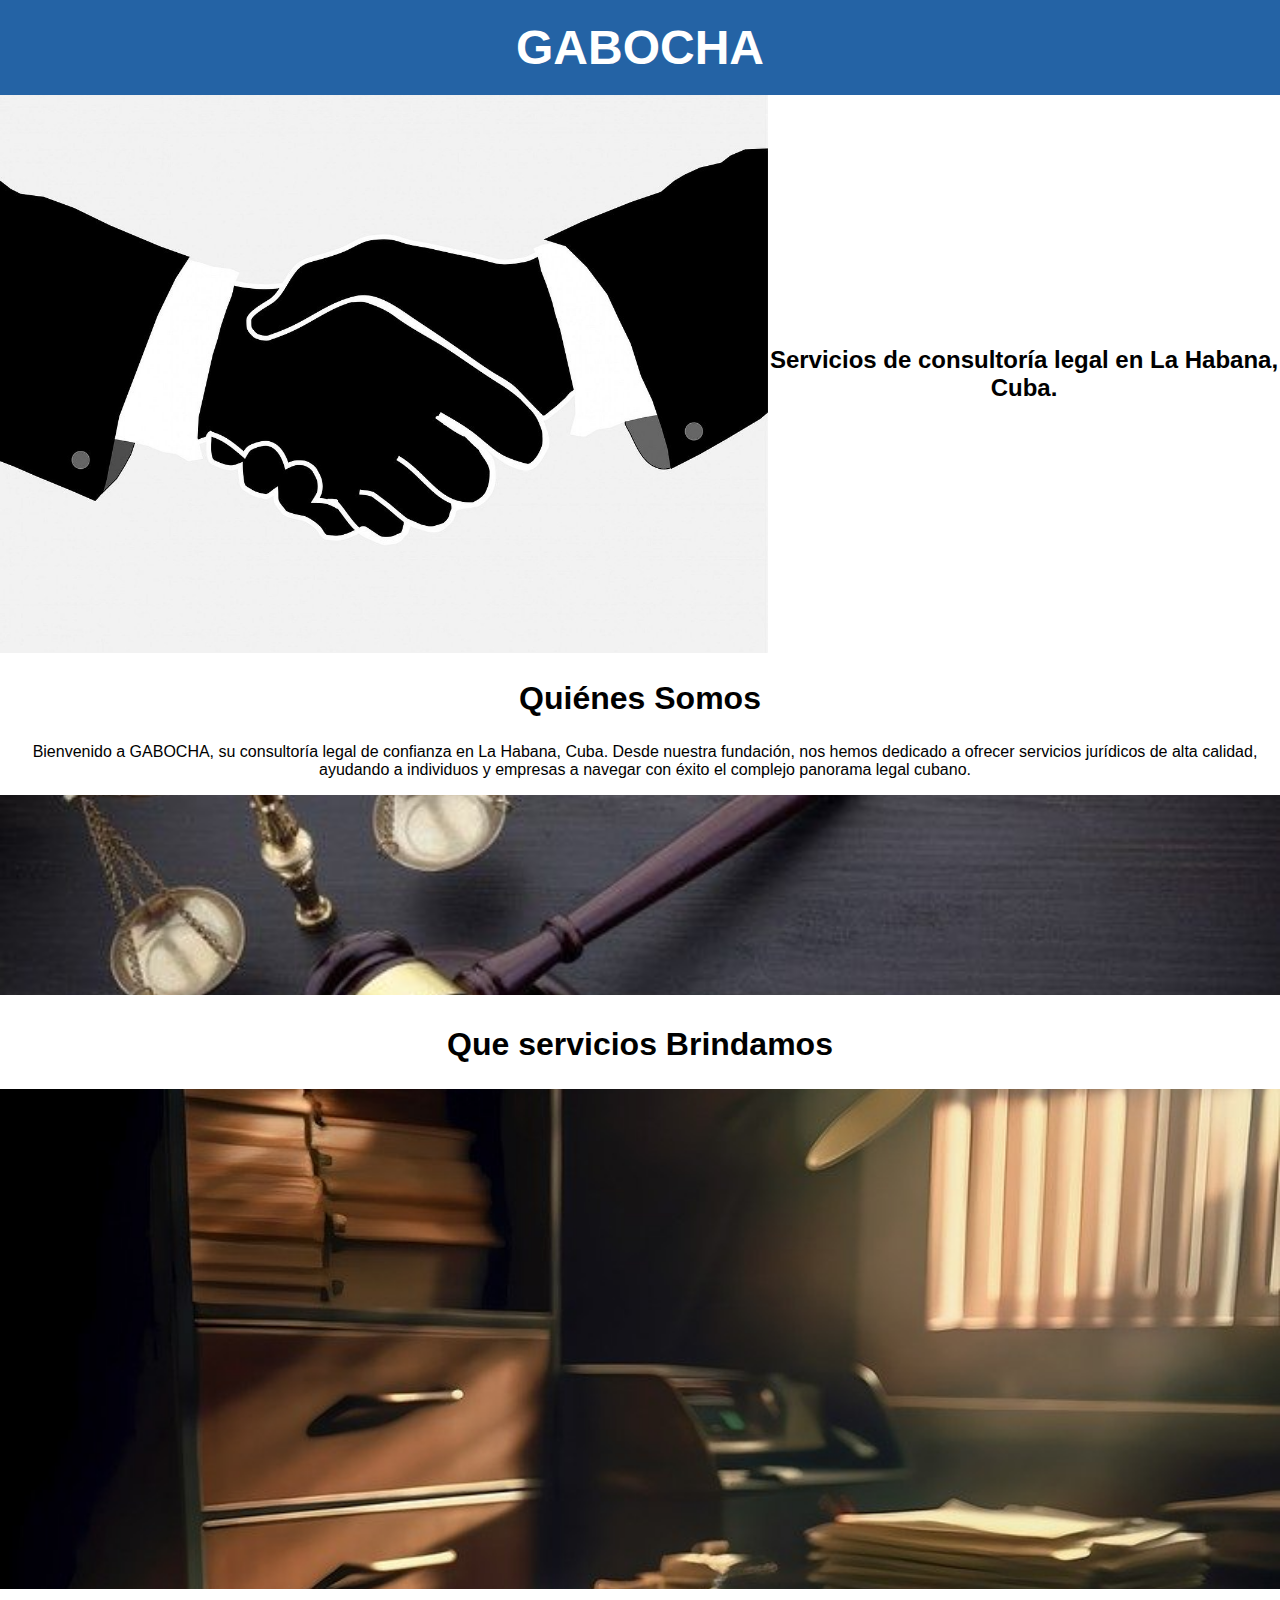
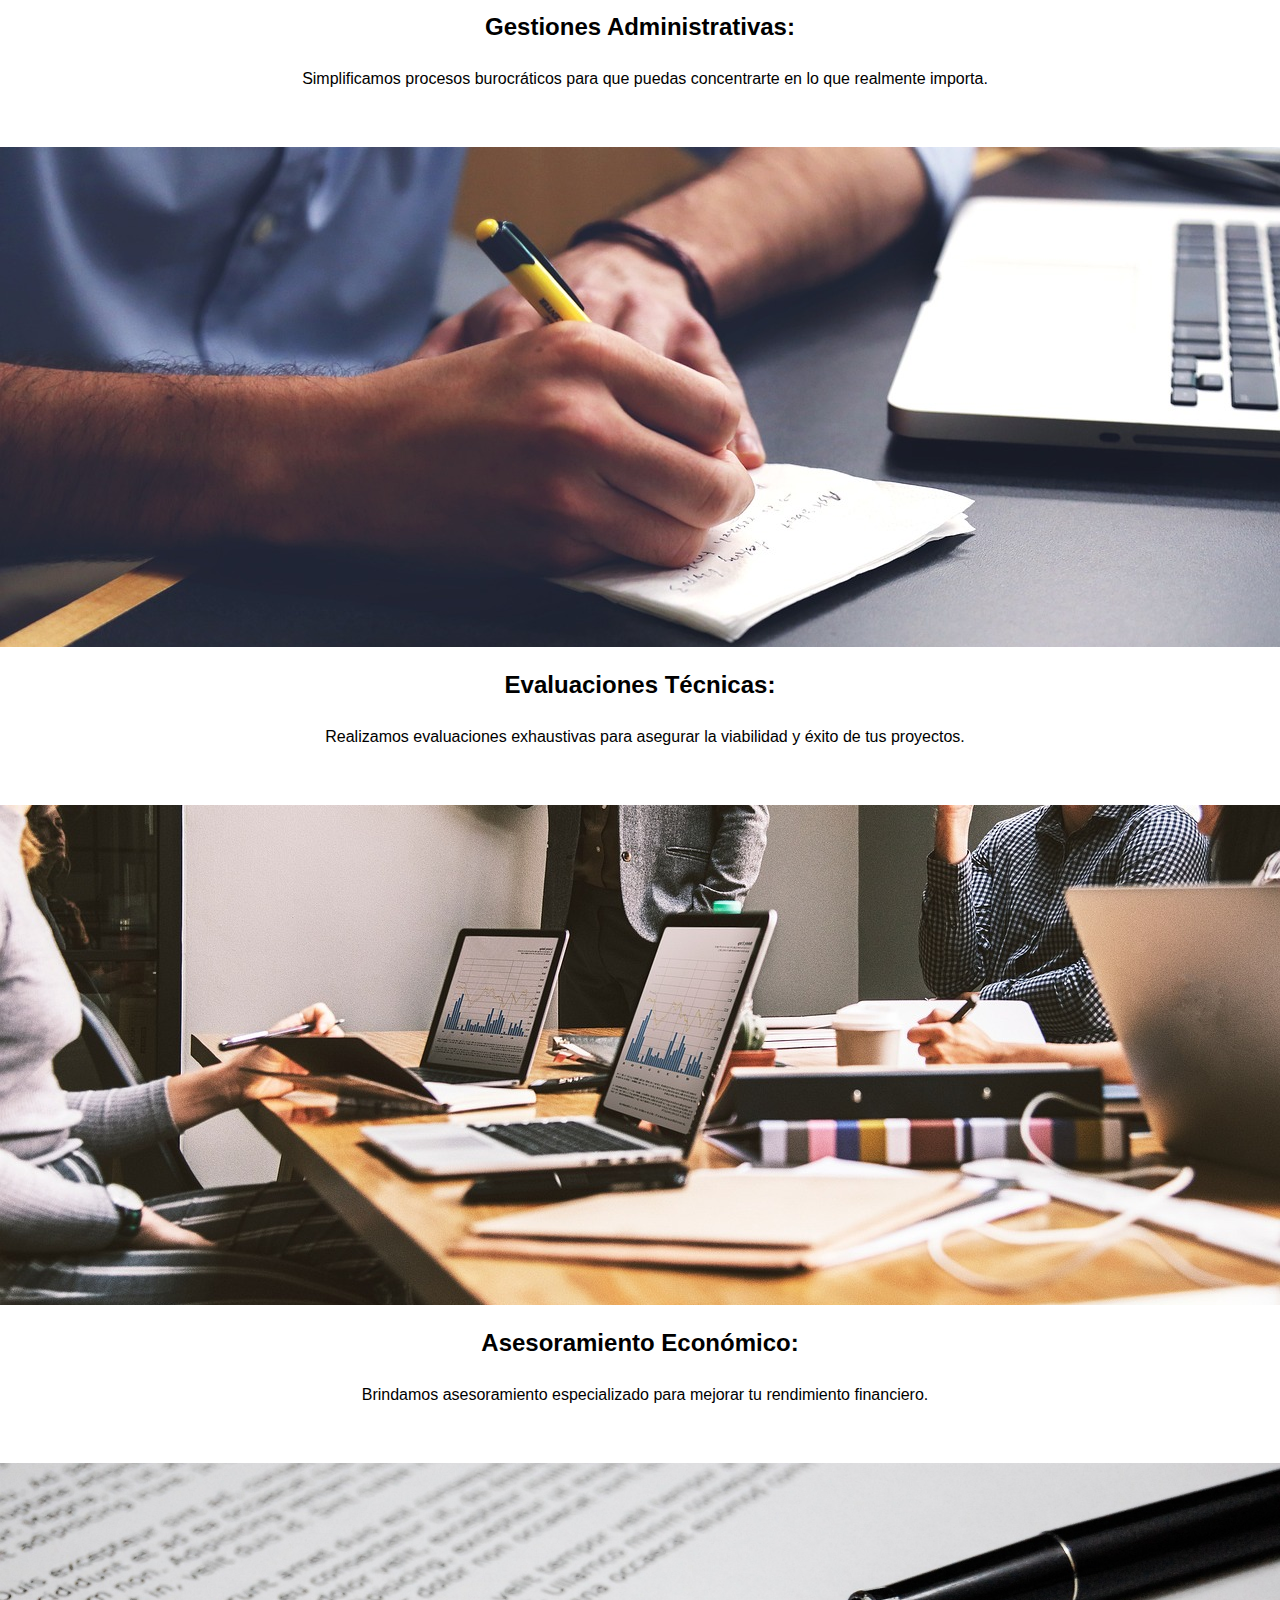
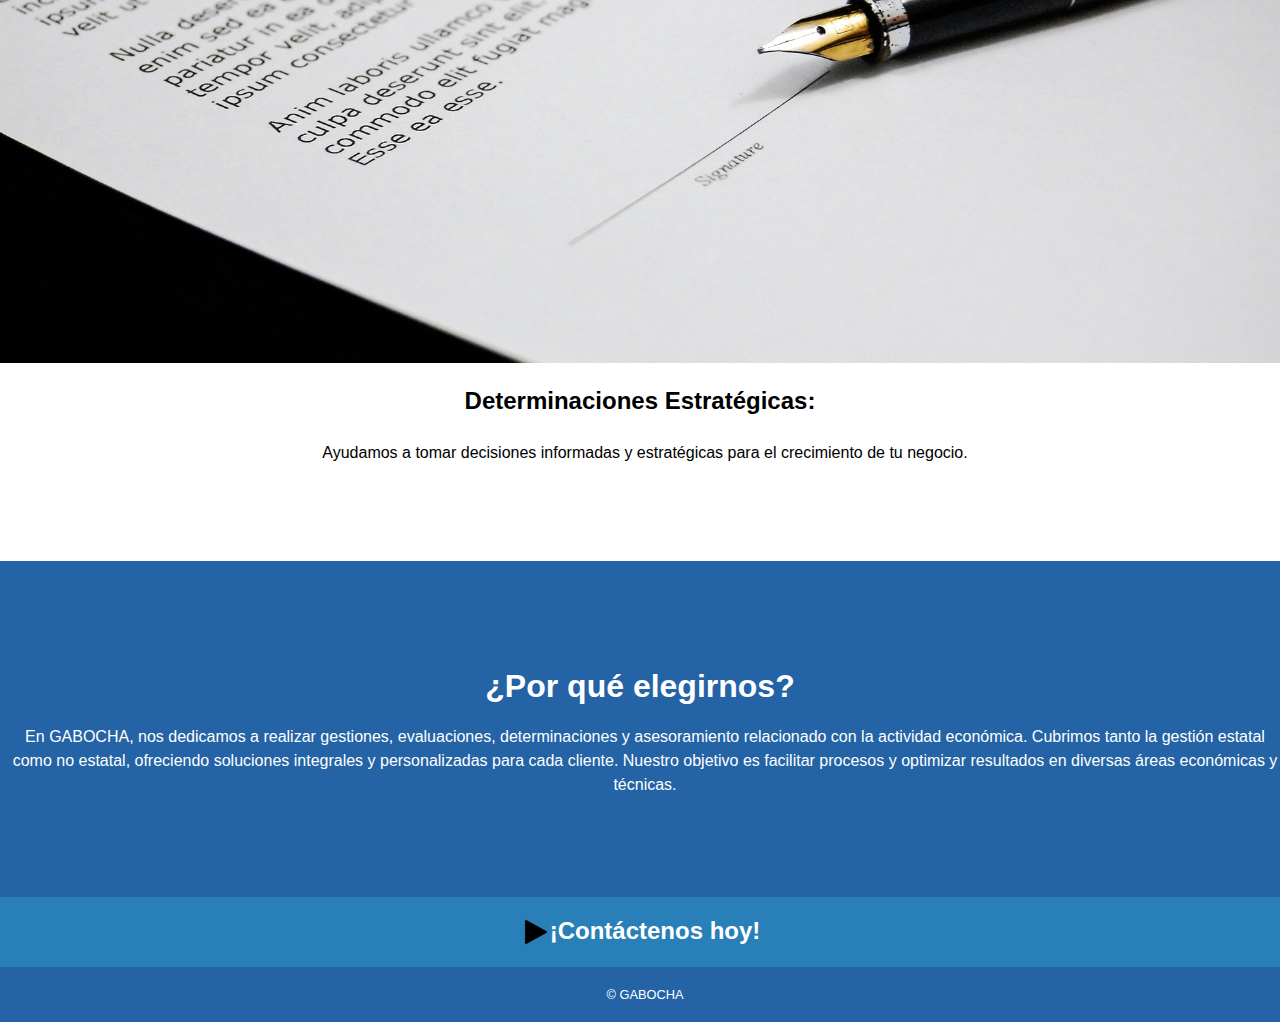
==== index.html @ 2a39a654 "Add files via upload" ====
<!DOCTYPE html>
<html lang="en">
<head>
  <meta charset="UTF-8">
  <meta name="viewport" content="width=device-width, initial-scale=1.0">
  <link rel="stylesheet" href="style.css">
  <title>Document</title>
</head>
<body>
  <header class="header">
    <h1>GABOCHA</h1>
  </header>

  <section class="hero">
    <img src="./Resources/handshake-220233_1280.jpg" alt="">
    <h2>Servicios de consultoría legal en La Habana, Cuba.</h2>
  </section>
    <h2>Quiénes Somos</h2>
    <p>Bienvenido a GABOCHA, su consultoría legal de confianza en La Habana, Cuba. Desde nuestra fundación, nos hemos dedicado a ofrecer servicios jurídicos de alta calidad, ayudando a individuos y empresas a navegar con éxito el complejo panorama legal cubano.</p>
    <img src="./Resources/Juez mazo con abogados de justicia, documentos de objeto trabajando en mesa _ Foto Premium.jpeg" alt="" class="img">
    <H2>Que servicios Brindamos</H2>
  <section class="services">
    <div class="service">
      <img src="./Resources/writing-desk-8280356_1280.jpg" alt="" class="img1">
      <h3><b>Gestiones Administrativas:</b></h3>
      <p>Simplificamos procesos burocráticos para que puedas concentrarte en lo que realmente importa.</p>
    </div>
    <div class="service">
      <img src="./Resources/man-593333_1280.jpg" alt="">
      <h3><b>Evaluaciones Técnicas:</b></h3>
      <p>Realizamos evaluaciones exhaustivas para asegurar la viabilidad y éxito de tus proyectos.</p>
    </div>
    <div class="service">
      <img src="./Resources/job-5382501_1280.jpg" alt="">
      <h3><b>Asesoramiento Económico:</b></h3>
      <p>Brindamos asesoramiento especializado para mejorar tu rendimiento financiero.</p>
    </div>
    <div class="service">
      <img src="./Resources/document-428333_1920.jpg" alt="">
      <h3><b>Determinaciones Estratégicas:</b></h3>
      <p>Ayudamos a tomar decisiones informadas y estratégicas para el crecimiento de tu negocio.</p>
    </div>
  </section>

  <section class="why-us">
    <h2>¿Por qué elegirnos?</h2>
    <p>En GABOCHA, nos dedicamos a realizar gestiones, evaluaciones, determinaciones y asesoramiento relacionado con la actividad económica. Cubrimos tanto la gestión estatal como no estatal, ofreciendo soluciones integrales y personalizadas para cada cliente. Nuestro objetivo es facilitar procesos y optimizar resultados en diversas áreas económicas y técnicas.</p>
  </section>

  <section class="call-to-action">
    <a href="https://wa.me/5354664192"><img src="./Resources/icons8-play-90.png" alt="" class="play"><h3>¡Contáctenos hoy!</h3></a>
  </section>

  <footer class="footer">
    <p>&copy; GABOCHA</p>
  </footer>
</body>
<link rel="stylesheet" href="./Css/index.css">
</html>
---- Css/index.css ----
body {
    font-family: Arial, sans-serif;
    margin: 0;
    padding: 0;
    background-color: white;
    font-family: 'Gill Sans', 'Gill Sans MT', Calibri, 'Trebuchet MS', sans-serif;
    width: 100%;
    text-align: center;
  }
  @media (min-width: 700px){
      
  }
  p{
    padding-left: 10px;
  }
  .header {
    background-color: #2463a5;
    color: #fff;
    padding: 20px 0;
    display: flex;
    justify-content: center;
    align-items: center;
  }
  
  .header h1 {
    font-size: 3em;
    margin: 0;
  }
  
  .header h3 {
    font-size: 1.2em;
    margin: 0;
  }
  h2{
    font-size: 2em;
    text-align: center;
  }
  .hero {
    background-color: #fff;
    padding: 0px 0;
    display: flex;
    justify-content: center;
    align-items: center;

  }
  
  .hero h2 {
    font-size: 1.5em;
  }
  
  .hero img {
    width: 60%;
    height: auto;
  }
  
  .services {
    padding-bottom: 40px;
  }
  
  .service {
    display: flex;
    flex-direction: column;
    align-items: center;
    margin-bottom: 40px;
    text-align: center;
    width: 100%;
  }

  .img{
    object-fit: cover;
    object-position: 30% 30%;
    width: 100%;
    height: 200px;
  }
  .service img{
    width: 100%;
    height: 500px;
    object-fit: cover;
  }
  .service .img1{
    object-position: 50% 20%;
  }
  .service h3 {
    font-size: 1.5em;
    margin-bottom: 10px;
  }
  
  .service p {
    font-size: 1em;
    line-height: 1.5;
  }
  
  .why-us {
    background-color: #2463a5;
    color: #fff;
    padding: 80px 0;
  }
  
  .why-us h2 {
    font-size: 2em;
    margin-bottom: 20px;
  }
  
  .why-us p {
    font-size: 1em;
    line-height: 1.5;
    margin-bottom: 20px;
  }
  
  .call-to-action {
    background-color: #2980b9;
    color: #fff;
    padding: 20px 0;
    display: flex;
    justify-content: center;
    align-items: center;
  }
  
  .call-to-action h3 {
    font-size: 1.5em;
    margin: 0;
    justify-content: center;
  }
  .play{
    width: 30px;
    height: 30px;
    justify-content: center;
  }
  .call-to-action a{
    color: white;
    text-decoration: none;
    display: flex;
    justify-content: center;
  }
  .footer {
    background-color: #2463a5;
    color: #fff;
    padding: 20px 0;
    text-align: center;
  }
  
  .footer p {
    font-size: 0.8em;
    margin: 0;
  }
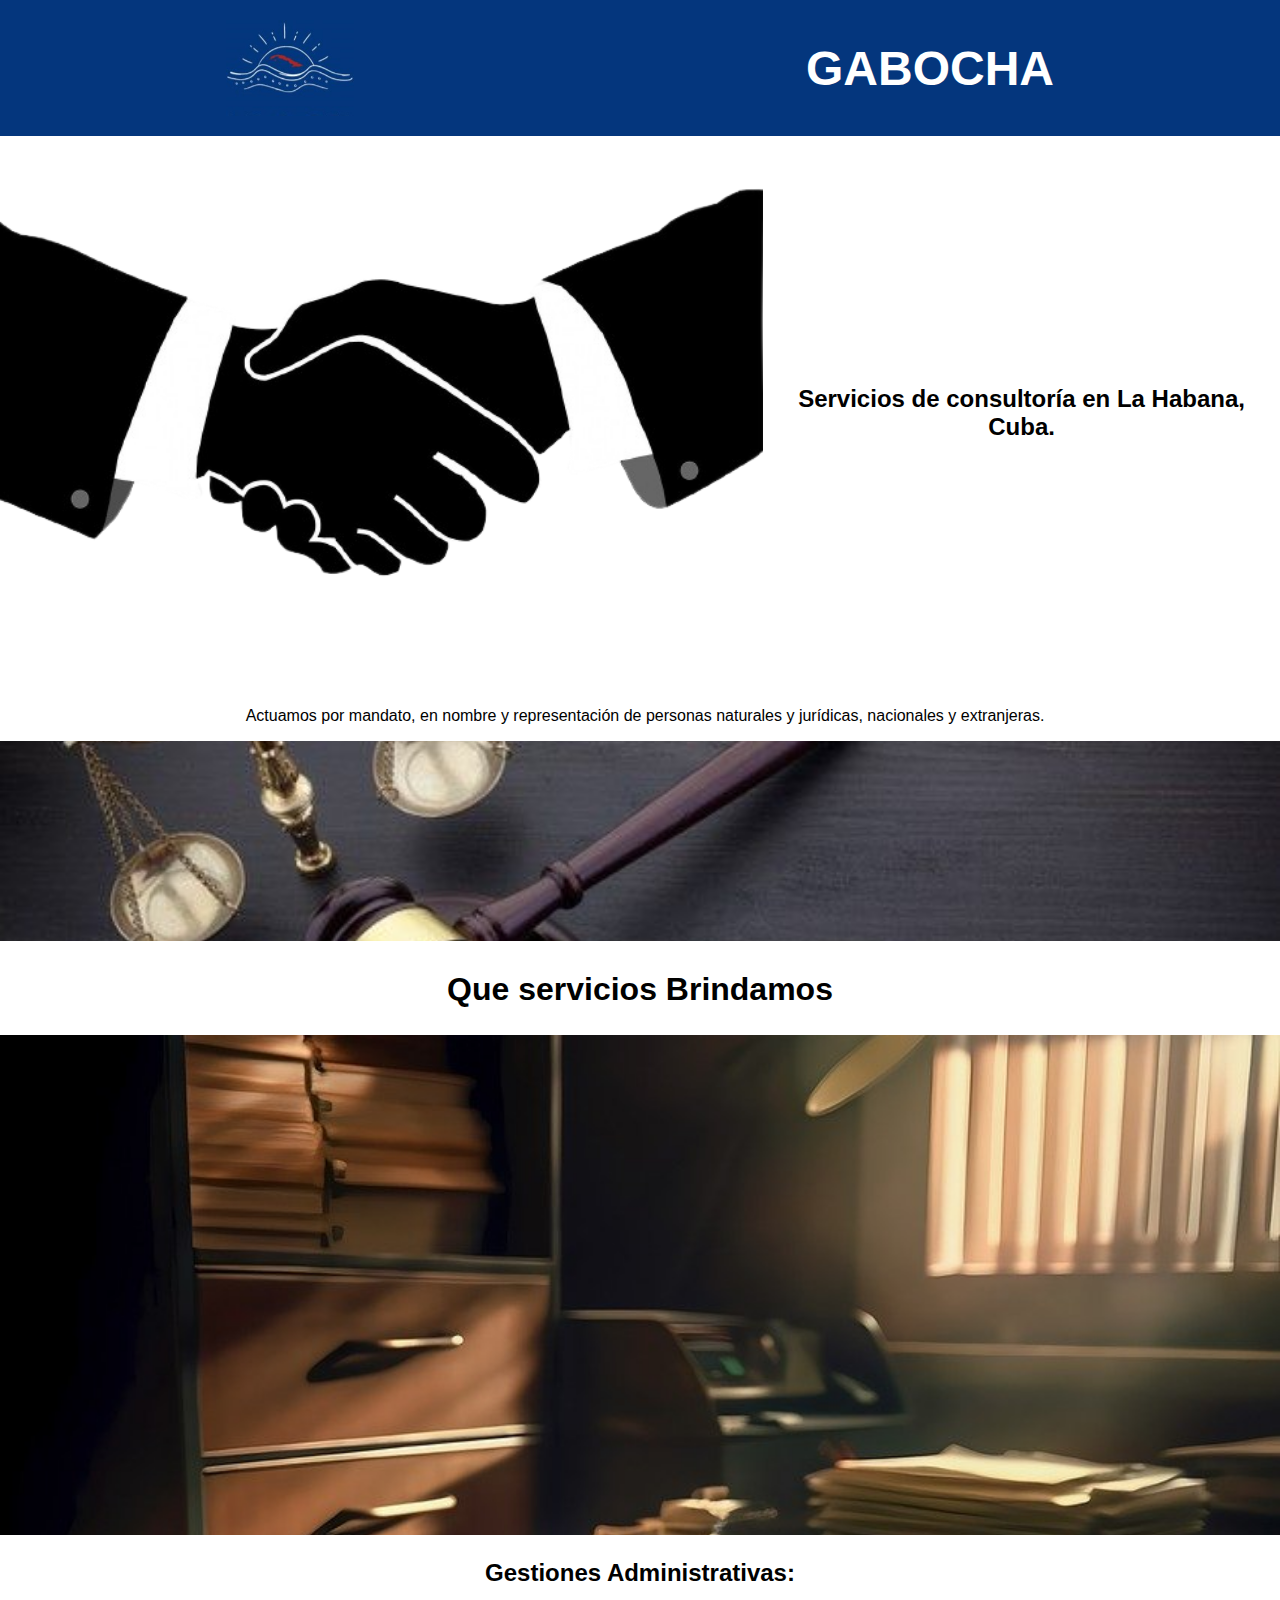
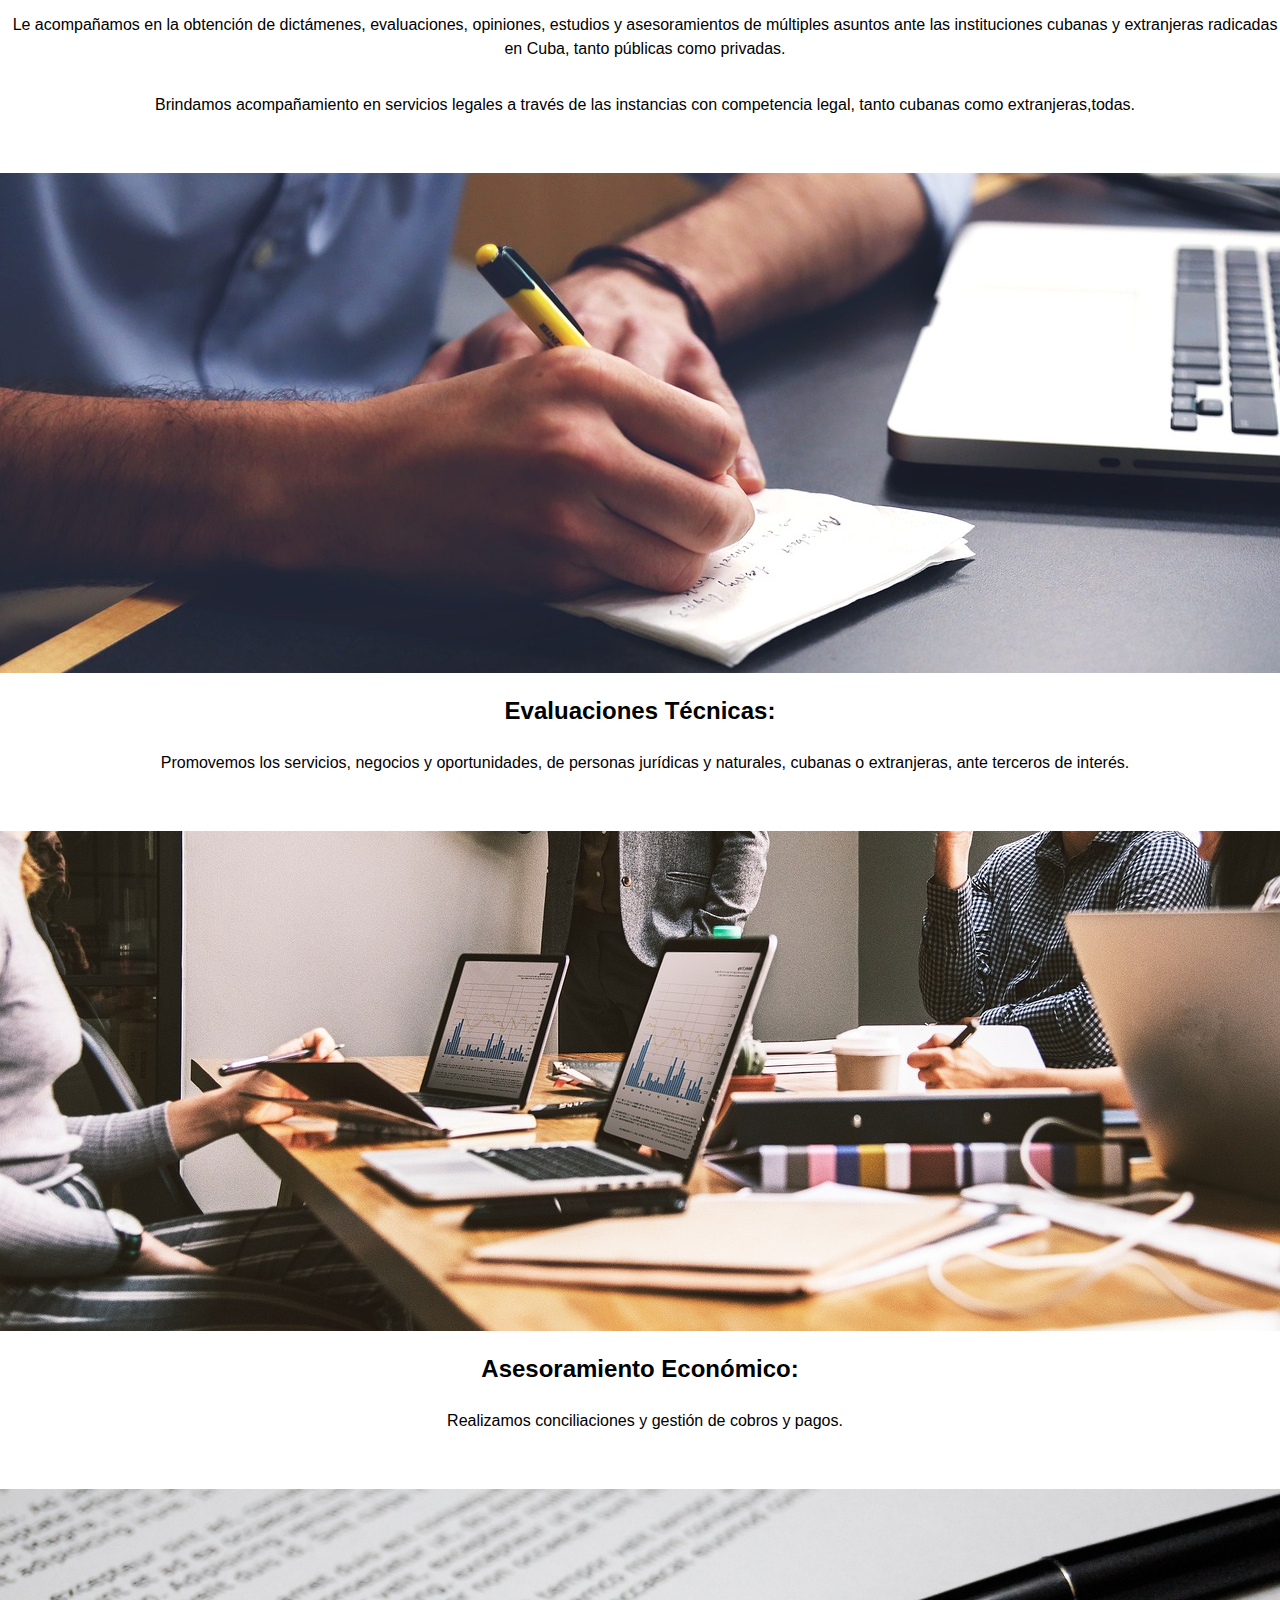
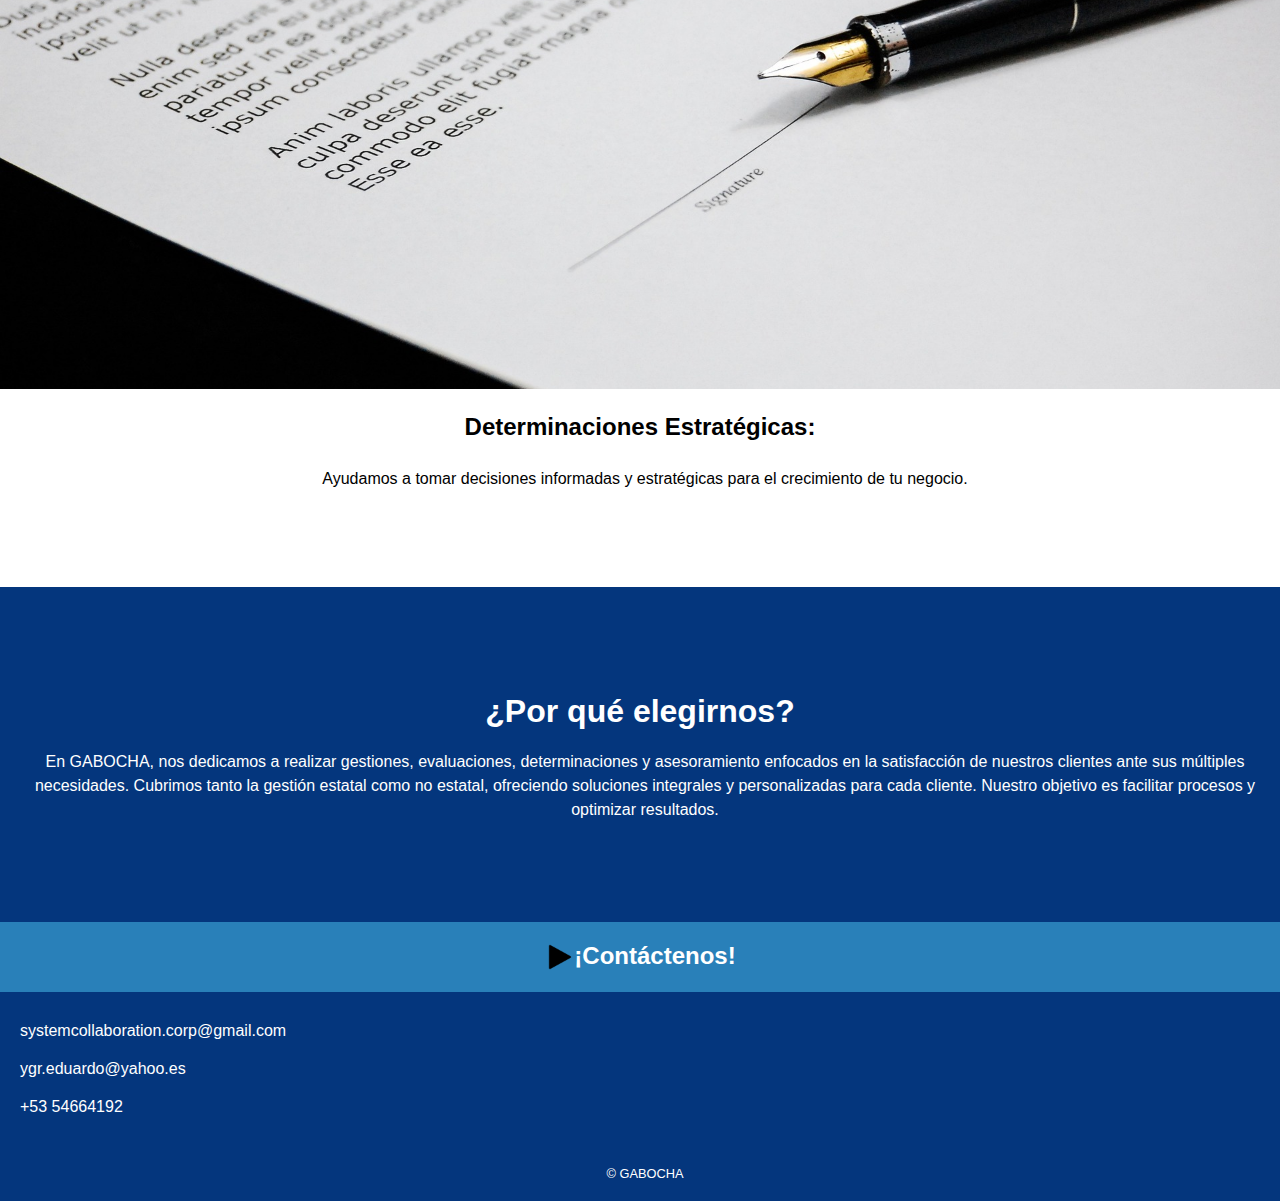
==== commit c775e9c6: "Add files via upload" ====
--- a/index.html
+++ b/index.html
@@ -8,32 +8,34 @@
 </head>
 <body>
   <header class="header">
+    <img src="./Resources/logo2.jpg" alt="">
     <h1>GABOCHA</h1>
   </header>
 
   <section class="hero">
-    <img src="./Resources/handshake-220233_1280.jpg" alt="">
-    <h2>Servicios de consultoría legal en La Habana, Cuba.</h2>
+    <img src="./Resources/handshake-220233_1280-removebg-preview.png" alt="">
+    <h2>Servicios de consultoría en La Habana, Cuba.</h2>
   </section>
-    <h2>Quiénes Somos</h2>
-    <p>Bienvenido a GABOCHA, su consultoría legal de confianza en La Habana, Cuba. Desde nuestra fundación, nos hemos dedicado a ofrecer servicios jurídicos de alta calidad, ayudando a individuos y empresas a navegar con éxito el complejo panorama legal cubano.</p>
+    <p>Actuamos por mandato, en nombre y representación de personas naturales y jurídicas, nacionales y extranjeras.    </p>
     <img src="./Resources/Juez mazo con abogados de justicia, documentos de objeto trabajando en mesa _ Foto Premium.jpeg" alt="" class="img">
     <H2>Que servicios Brindamos</H2>
   <section class="services">
     <div class="service">
       <img src="./Resources/writing-desk-8280356_1280.jpg" alt="" class="img1">
       <h3><b>Gestiones Administrativas:</b></h3>
-      <p>Simplificamos procesos burocráticos para que puedas concentrarte en lo que realmente importa.</p>
+      <p>Le acompañamos en la obtención de dictámenes, evaluaciones, opiniones, estudios y asesoramientos de múltiples asuntos ante las instituciones cubanas y extranjeras radicadas en Cuba, tanto públicas como privadas.</p>
+      <p>Brindamos acompañamiento en servicios legales a través de las instancias con competencia legal, tanto cubanas como extranjeras,todas.</p>
     </div>
     <div class="service">
       <img src="./Resources/man-593333_1280.jpg" alt="">
       <h3><b>Evaluaciones Técnicas:</b></h3>
-      <p>Realizamos evaluaciones exhaustivas para asegurar la viabilidad y éxito de tus proyectos.</p>
+      <p>Promovemos los servicios, negocios y oportunidades, de personas jurídicas y naturales, cubanas o extranjeras, ante terceros de interés.      </p>
     </div>
     <div class="service">
       <img src="./Resources/job-5382501_1280.jpg" alt="">
       <h3><b>Asesoramiento Económico:</b></h3>
-      <p>Brindamos asesoramiento especializado para mejorar tu rendimiento financiero.</p>
+      <p>Realizamos conciliaciones y gestión de cobros y pagos. 
+      </p>
     </div>
     <div class="service">
       <img src="./Resources/document-428333_1920.jpg" alt="">
@@ -44,13 +46,17 @@
 
   <section class="why-us">
     <h2>¿Por qué elegirnos?</h2>
-    <p>En GABOCHA, nos dedicamos a realizar gestiones, evaluaciones, determinaciones y asesoramiento relacionado con la actividad económica. Cubrimos tanto la gestión estatal como no estatal, ofreciendo soluciones integrales y personalizadas para cada cliente. Nuestro objetivo es facilitar procesos y optimizar resultados en diversas áreas económicas y técnicas.</p>
+    <p>En GABOCHA, nos dedicamos a realizar gestiones, evaluaciones, determinaciones y asesoramiento enfocados en la satisfacción de nuestros clientes ante sus múltiples necesidades. Cubrimos tanto la gestión estatal como no estatal, ofreciendo soluciones integrales y personalizadas para cada cliente. Nuestro objetivo es facilitar procesos y optimizar resultados.</p>
   </section>
 
   <section class="call-to-action">
-    <a href="https://wa.me/5354664192"><img src="./Resources/icons8-play-90.png" alt="" class="play"><h3>¡Contáctenos hoy!</h3></a>
+    <a href="https://wa.me/5354664192"><img src="./Resources/icons8-play-90.png" alt="" class="play"><h3>¡Contáctenos!</h3></a>
   </section>
-
+  <section class="contact">
+    <p>systemcollaboration.corp@gmail.com</p>
+    <p>ygr.eduardo@yahoo.es</p>
+    <p>+53 54664192</p>
+  </section>
   <footer class="footer">
     <p>&copy; GABOCHA</p>
   </footer>
--- a/Css/index.css
+++ b/Css/index.css
@@ -14,14 +14,17 @@
     padding-left: 10px;
   }
   .header {
-    background-color: #2463a5;
+    background-color: #04367d;
     color: #fff;
     padding: 20px 0;
     display: flex;
-    justify-content: center;
+    justify-content: space-around;
     align-items: center;
   }
-  
+  .header img{
+  width: 8em;
+  height: 6em;
+  }
   .header h1 {
     font-size: 3em;
     margin: 0;
@@ -91,7 +94,7 @@
   }
   
   .why-us {
-    background-color: #2463a5;
+    background-color: #04367d;
     color: #fff;
     padding: 80px 0;
   }
@@ -132,8 +135,23 @@
     display: flex;
     justify-content: center;
   }
+  .contact{
+    text-align: left;
+    background-color: #04367d;
+    color: #fff;
+    padding: 20px 20px;
+    display: flex;
+    flex-direction: column;
+    justify-content: space-around;
+  }
+  .contact p{
+    margin: 10px 0px;
+    color: white;
+    text-decoration: none;
+    padding: 0px;
+  }
   .footer {
-    background-color: #2463a5;
+    background-color: #04367d;
     color: #fff;
     padding: 20px 0;
     text-align: center;
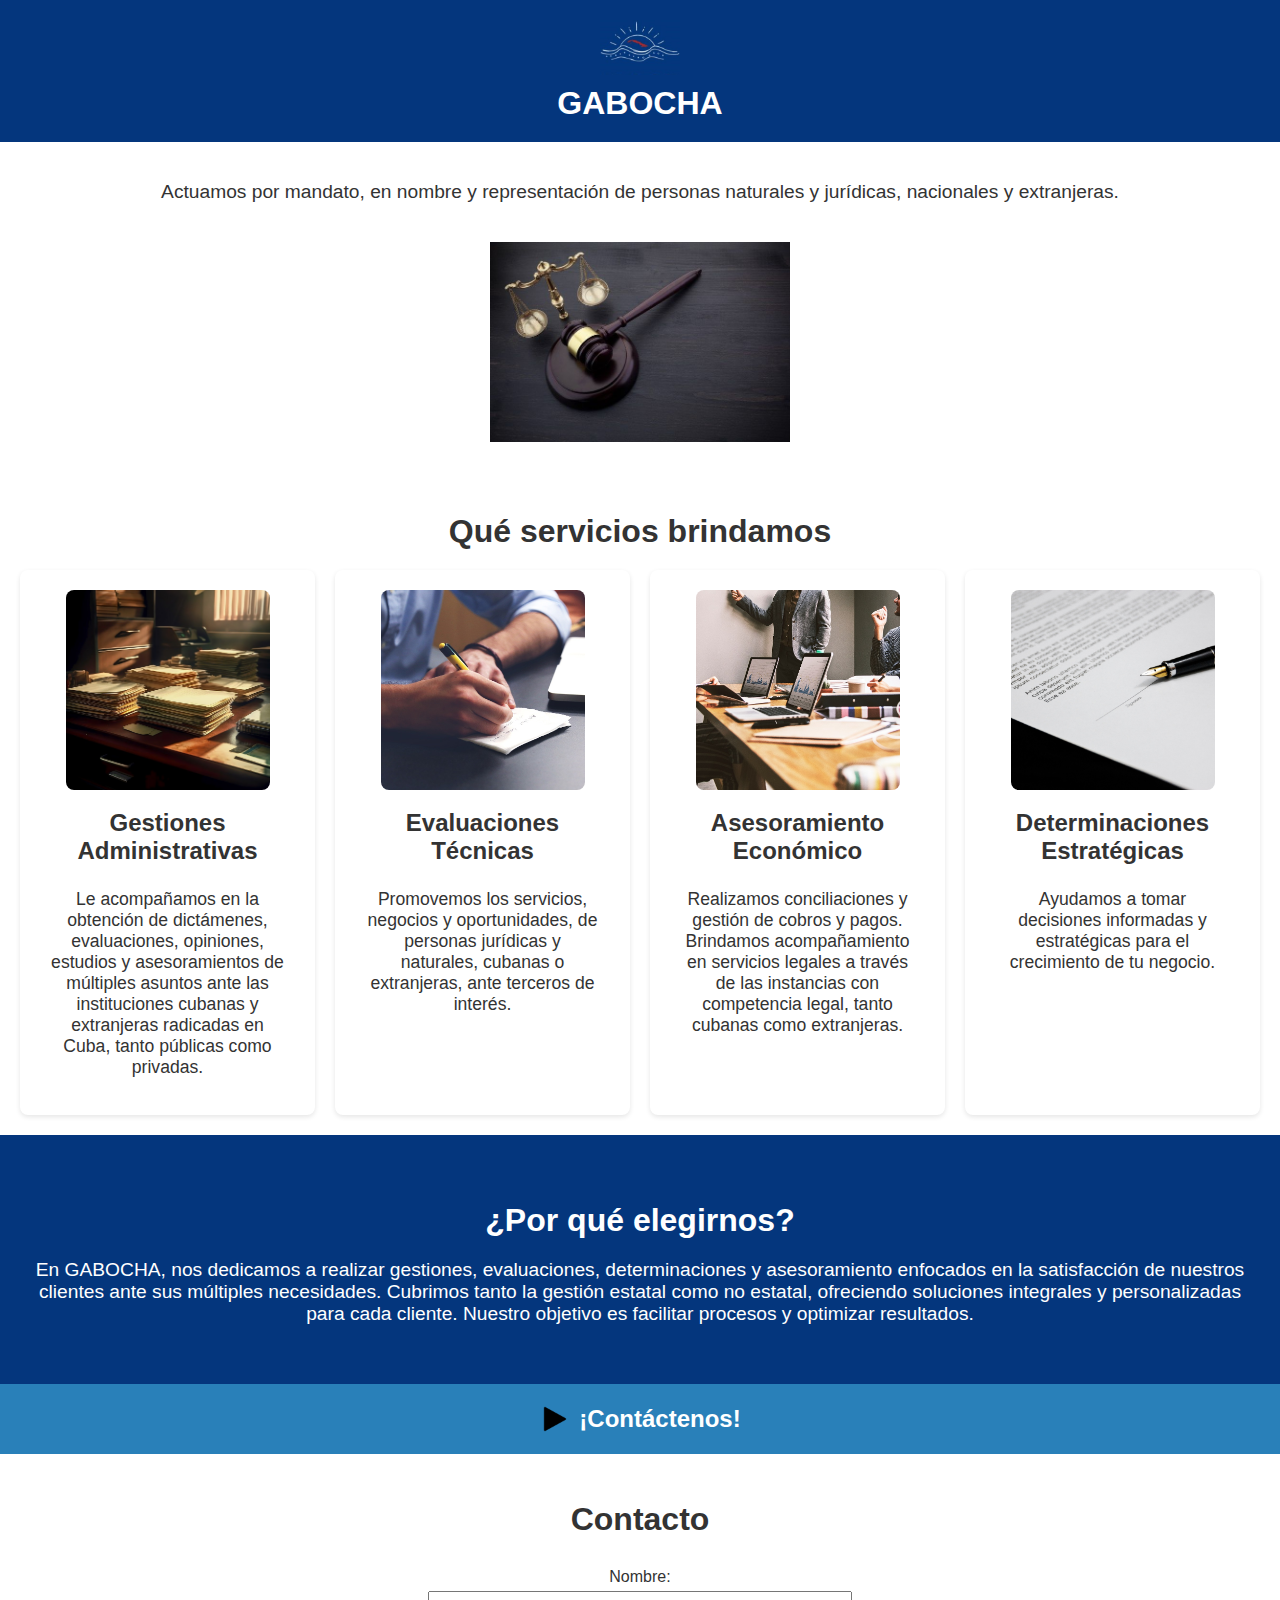
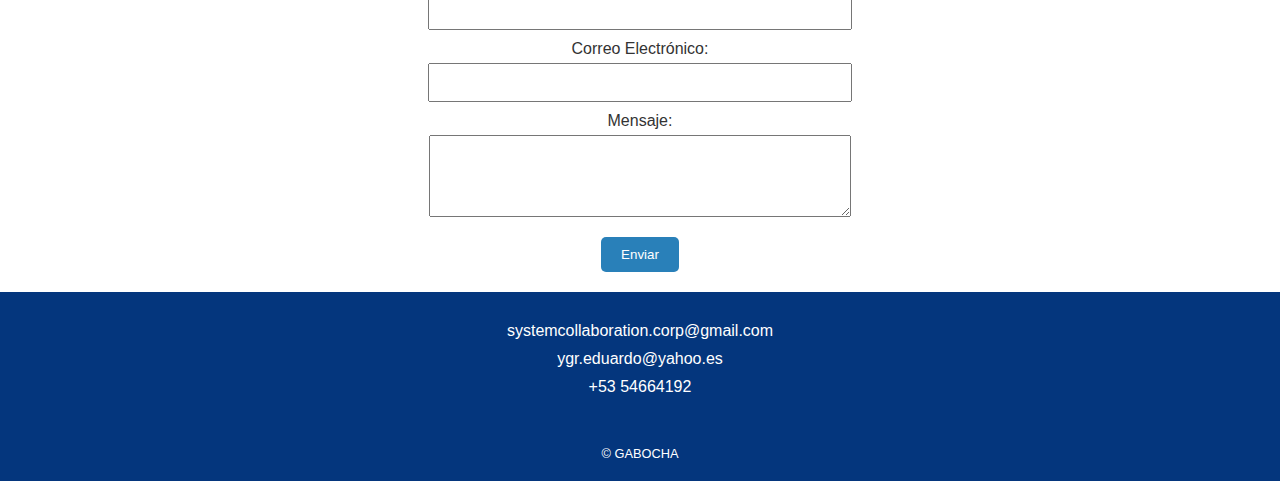
==== commit e2a29928: "Add files via upload" ====
--- a/index.html
+++ b/index.html
@@ -3,44 +3,52 @@
 <head>
   <meta charset="UTF-8">
   <meta name="viewport" content="width=device-width, initial-scale=1.0">
-  <link rel="stylesheet" href="style.css">
-  <title>Document</title>
+  <title>GABOCHA - Servicios de Consultoría</title>
+  <script src="https://code.jquery.com/jquery-3.6.0.min.js"></script>
 </head>
 <body>
   <header class="header">
-    <img src="./Resources/logo2.jpg" alt="">
+    <img src="./Resources/logo2.jpg" alt="Logo GABOCHA">
     <h1>GABOCHA</h1>
   </header>
 
   <section class="hero">
-    <img src="./Resources/handshake-220233_1280-removebg-preview.png" alt="">
-    <h2>Servicios de consultoría en La Habana, Cuba.</h2>
+    <div class="hero-text">
+      <h2>Servicios de consultoría en La Habana, Cuba.</h2>
+    </div>
+    <div class="hero-image">
+      <img src="./Resources/handshake-220233_1280-removebg-preview.png" alt="Handshake">
+    </div>
   </section>
-    <p>Actuamos por mandato, en nombre y representación de personas naturales y jurídicas, nacionales y extranjeras.    </p>
-    <img src="./Resources/Juez mazo con abogados de justicia, documentos de objeto trabajando en mesa _ Foto Premium.jpeg" alt="" class="img">
-    <H2>Que servicios Brindamos</H2>
+  
+  <section class="introduction">
+    <p>Actuamos por mandato, en nombre y representación de personas naturales y jurídicas, nacionales y extranjeras.</p>
+    <img src="./Resources/Juez mazo con abogados de justicia, documentos de objeto trabajando en mesa _ Foto Premium.jpeg" alt="Abogados trabajando" class="intro-img">
+  </section>
+
   <section class="services">
-    <div class="service">
-      <img src="./Resources/writing-desk-8280356_1280.jpg" alt="" class="img1">
-      <h3><b>Gestiones Administrativas:</b></h3>
-      <p>Le acompañamos en la obtención de dictámenes, evaluaciones, opiniones, estudios y asesoramientos de múltiples asuntos ante las instituciones cubanas y extranjeras radicadas en Cuba, tanto públicas como privadas.</p>
-      <p>Brindamos acompañamiento en servicios legales a través de las instancias con competencia legal, tanto cubanas como extranjeras,todas.</p>
-    </div>
-    <div class="service">
-      <img src="./Resources/man-593333_1280.jpg" alt="">
-      <h3><b>Evaluaciones Técnicas:</b></h3>
-      <p>Promovemos los servicios, negocios y oportunidades, de personas jurídicas y naturales, cubanas o extranjeras, ante terceros de interés.      </p>
-    </div>
-    <div class="service">
-      <img src="./Resources/job-5382501_1280.jpg" alt="">
-      <h3><b>Asesoramiento Económico:</b></h3>
-      <p>Realizamos conciliaciones y gestión de cobros y pagos. 
-      </p>
-    </div>
-    <div class="service">
-      <img src="./Resources/document-428333_1920.jpg" alt="">
-      <h3><b>Determinaciones Estratégicas:</b></h3>
-      <p>Ayudamos a tomar decisiones informadas y estratégicas para el crecimiento de tu negocio.</p>
+    <h2>Qué servicios brindamos</h2>
+    <div class="services-grid">
+      <div class="service">
+        <img src="./Resources/writing-desk-8280356_1280.jpg" alt="Gestiones Administrativas" class="service-img">
+        <h3>Gestiones Administrativas</h3>
+        <p>Le acompañamos en la obtención de dictámenes, evaluaciones, opiniones, estudios y asesoramientos de múltiples asuntos ante las instituciones cubanas y extranjeras radicadas en Cuba, tanto públicas como privadas.</p>
+      </div>
+      <div class="service">
+        <img src="./Resources/man-593333_1280.jpg" alt="Evaluaciones Técnicas" class="service-img">
+        <h3>Evaluaciones Técnicas</h3>
+        <p>Promovemos los servicios, negocios y oportunidades, de personas jurídicas y naturales, cubanas o extranjeras, ante terceros de interés.</p>
+      </div>
+      <div class="service">
+        <img src="./Resources/job-5382501_1280.jpg" alt="Asesoramiento Económico" class="service-img">
+        <h3>Asesoramiento Económico</h3>
+        <p>Realizamos conciliaciones y gestión de cobros y pagos.  Brindamos acompañamiento en servicios legales a través de las instancias con competencia legal, tanto cubanas como extranjeras.</p>
+      </div>
+      <div class="service">
+        <img src="./Resources/document-428333_1920.jpg" alt="Determinaciones Estratégicas" class="service-img">
+        <h3>Determinaciones Estratégicas</h3>
+        <p>Ayudamos a tomar decisiones informadas y estratégicas para el crecimiento de tu negocio.</p>
+      </div>
     </div>
   </section>
 
@@ -50,16 +58,37 @@
   </section>
 
   <section class="call-to-action">
-    <a href="https://wa.me/5354664192"><img src="./Resources/icons8-play-90.png" alt="" class="play"><h3>¡Contáctenos!</h3></a>
+    <a href="https://wa.me/5354664192">
+      <img src="./Resources/icons8-play-90.png" alt="Icono de contacto" class="play">
+      <h3>¡Contáctenos!</h3>
+    </a>
   </section>
+  
   <section class="contact">
+    <h2>Contacto</h2>
+    <form id="contact-form">
+      <label for="name">Nombre:</label>
+      <input type="text" id="name" name="name" required>
+      <label for="email">Correo Electrónico:</label>
+      <input type="email" id="email" name="email" required>
+      <label for="message">Mensaje:</label>
+      <textarea id="message" name="message" rows="4" required></textarea>
+      <button type="submit">Enviar</button>
+    </form>
+    <div id="form-message"></div>
+  </section>
+
+  <section class="contact-info">
     <p>systemcollaboration.corp@gmail.com</p>
     <p>ygr.eduardo@yahoo.es</p>
     <p>+53 54664192</p>
   </section>
+
   <footer class="footer">
     <p>&copy; GABOCHA</p>
   </footer>
+  <script src="https://code.jquery.com/jquery-3.6.0.min.js"></script>
+  <script src="Main.js"></script>
+  <link rel="stylesheet" href="./Css/index.css">
 </body>
-<link rel="stylesheet" href="./Css/index.css">
-</html>+</html>
--- a/Css/index.css
+++ b/Css/index.css
@@ -1,163 +1,251 @@
 body {
-    font-family: Arial, sans-serif;
-    margin: 0;
-    padding: 0;
-    background-color: white;
-    font-family: 'Gill Sans', 'Gill Sans MT', Calibri, 'Trebuchet MS', sans-serif;
-    width: 100%;
-    text-align: center;
-  }
-  @media (min-width: 700px){
-      
-  }
-  p{
-    padding-left: 10px;
-  }
-  .header {
-    background-color: #04367d;
-    color: #fff;
-    padding: 20px 0;
-    display: flex;
-    justify-content: space-around;
-    align-items: center;
-  }
-  .header img{
-  width: 8em;
-  height: 6em;
-  }
-  .header h1 {
-    font-size: 3em;
-    margin: 0;
-  }
-  
-  .header h3 {
-    font-size: 1.2em;
-    margin: 0;
-  }
-  h2{
-    font-size: 2em;
-    text-align: center;
-  }
+  font-family: Arial, sans-serif;
+  margin: 0;
+  padding: 0;
+  background-color: white;
+  color: #333;
+}
+
+.header {
+  background-color: #04367d;
+  color: #fff;
+  padding: 20px;
+  display: flex;
+  justify-content: center;
+  align-items: center;
+  flex-direction: column;
+}
+
+.header img {
+  width: 80px;
+  height: auto;
+  margin-bottom: 10px;
+}
+
+.header h1 {
+  font-size: 2em;
+  margin: 0;
+}
+
+.hero {
+  display: grid;
+  grid-template-columns: 1fr;
+  align-items: center;
+  padding: 20px;
+  background-color: #f4f4f4;
+}
+
+.hero-text {
+  grid-column: 1;
+  text-align: center;
+}
+
+.hero-image {
+  grid-column: 1;
+  display: flex;
+  justify-content: center;
+  align-items: center;
+  margin-top: 20px;
+}
+
+.hero img {
+  width: 80%;
+  max-width: 300px;
+  height: auto;
+}
+
+.introduction {
+  padding: 20px;
+  text-align: center;
+}
+
+.introduction p {
+  font-size: 1.2em;
+}
+
+.intro-img {
+  width: 80%;
+  max-width: 300px;
+  height: auto;
+  margin-top: 20px;
+}
+
+.services {
+  padding: 20px;
+}
+
+.services h2 {
+  font-size: 2em;
+  margin-bottom: 20px;
+  text-align: center;
+}
+
+.services-grid {
+  display: grid;
+  grid-template-columns: 1fr;
+  gap: 20px;
+}
+
+.service {
+  background-color: #fff;
+  padding: 20px;
+  border-radius: 8px;
+  box-shadow: 0 2px 5px rgba(0,0,0,0.1);
+  text-align: center;
+}
+
+.service-img {
+  width: 80%;
+  max-width: 300px;
+  height: auto;
+  border-radius: 8px;
+}
+
+.service h3 {
+  font-size: 1.5em;
+  margin-top: 15px;
+}
+
+.service p {
+  font-size: 1.1em;
+  padding: 0 10px;
+}
+
+.why-us {
+  background-color: #04367d;
+  color: #fff;
+  padding: 40px 20px;
+  text-align: center;
+}
+
+.why-us h2 {
+  font-size: 2em;
+  margin-bottom: 20px;
+}
+
+.why-us p {
+  font-size: 1.2em;
+}
+
+.call-to-action {
+  background-color: #2980b9;
+  color: #fff;
+  padding: 20px 0;
+  display: flex;
+  justify-content: center;
+  align-items: center;
+}
+
+.call-to-action a {
+  color: white;
+  text-decoration: none;
+  display: flex;
+  align-items: center;
+}
+
+.call-to-action .play {
+  width: 30px;
+  height: 30px;
+  margin-right: 10px;
+}
+
+.call-to-action h3 {
+  font-size: 1.5em;
+  margin: 0;
+}
+
+.contact {
+  padding: 20px;
+  text-align: center;
+}
+
+.contact h2 {
+  font-size: 2em;
+  margin-bottom: 20px;
+}
+
+form{
+  display: flex;
+  flex-direction: column;
+  align-items: center;
+}
+
+label{
+  margin-top: 10px;
+}
+
+input,textarea{
+  width: 80%;
+  max-width: 400px;
+  padding: 10px;
+  margin-top: 5px;
+}
+
+button{
+  margin-top: 20px;
+  padding: 10px 20px;
+  background-color: #2980b9;
+  color: white;
+  border: none;
+  cursor: pointer;
+  border-radius: 5px;
+}
+
+button:hover {
+  background-color: #1b6391;
+}
+
+.contact-info {
+  background-color: #04367d;
+  color: #fff;
+  padding: 20px;
+  text-align: center;
+}
+
+.contact-info p {
+  margin: 10px 0;
+}
+
+.footer {
+  background-color: #04367d;
+  color: #fff;
+  padding: 20px;
+  text-align: center;
+}
+
+.footer p {
+  font-size: 0.8em;
+  margin: 0;
+}
+@media (min-width: 700px) {
   .hero {
-    background-color: #fff;
-    padding: 0px 0;
-    display: flex;
-    justify-content: center;
-    align-items: center;
-
-  }
-  
-  .hero h2 {
-    font-size: 1.5em;
-  }
-  
-  .hero img {
-    width: 60%;
-    height: auto;
-  }
-  
-  .services {
-    padding-bottom: 40px;
-  }
-  
-  .service {
-    display: flex;
-    flex-direction: column;
-    align-items: center;
-    margin-bottom: 40px;
-    text-align: center;
-    width: 100%;
-  }
-
-  .img{
-    object-fit: cover;
-    object-position: 30% 30%;
-    width: 100%;
-    height: 200px;
-  }
-  .service img{
-    width: 100%;
-    height: 500px;
-    object-fit: cover;
-  }
-  .service .img1{
-    object-position: 50% 20%;
-  }
-  .service h3 {
-    font-size: 1.5em;
-    margin-bottom: 10px;
-  }
-  
-  .service p {
-    font-size: 1em;
-    line-height: 1.5;
-  }
-  
-  .why-us {
-    background-color: #04367d;
-    color: #fff;
-    padding: 80px 0;
-  }
-  
-  .why-us h2 {
-    font-size: 2em;
-    margin-bottom: 20px;
-  }
-  
-  .why-us p {
-    font-size: 1em;
-    line-height: 1.5;
-    margin-bottom: 20px;
-  }
-  
-  .call-to-action {
-    background-color: #2980b9;
-    color: #fff;
-    padding: 20px 0;
-    display: flex;
-    justify-content: center;
-    align-items: center;
-  }
-  
-  .call-to-action h3 {
-    font-size: 1.5em;
-    margin: 0;
-    justify-content: center;
-  }
-  .play{
-    width: 30px;
-    height: 30px;
-    justify-content: center;
-  }
-  .call-to-action a{
-    color: white;
-    text-decoration: none;
-    display: flex;
-    justify-content: center;
-  }
-  .contact{
-    text-align: left;
-    background-color: #04367d;
-    color: #fff;
-    padding: 20px 20px;
-    display: flex;
-    flex-direction: column;
-    justify-content: space-around;
-  }
-  .contact p{
-    margin: 10px 0px;
-    color: white;
-    text-decoration: none;
-    padding: 0px;
-  }
-  .footer {
-    background-color: #04367d;
-    color: #fff;
-    padding: 20px 0;
-    text-align: center;
-  }
-  
-  .footer p {
-    font-size: 0.8em;
-    margin: 0;
-  }+      grid-template-columns: 1fr 1fr;
+      text-align: left;
+  }
+
+  .hero-text {
+      text-align: left;
+  }
+
+  .hero-image {
+      margin-top: 0;
+  }
+
+  .services-grid {
+      grid-template-columns: 1fr 1fr;
+  }
+
+  .service-img {
+      height: 200px;
+      object-fit: cover;
+  }
+  .hero{
+    display: none;
+  }
+}
+
+@media (min-width: 1000px) {
+  .services-grid {
+      grid-template-columns: 1fr 1fr 1fr 1fr;
+  }
+}
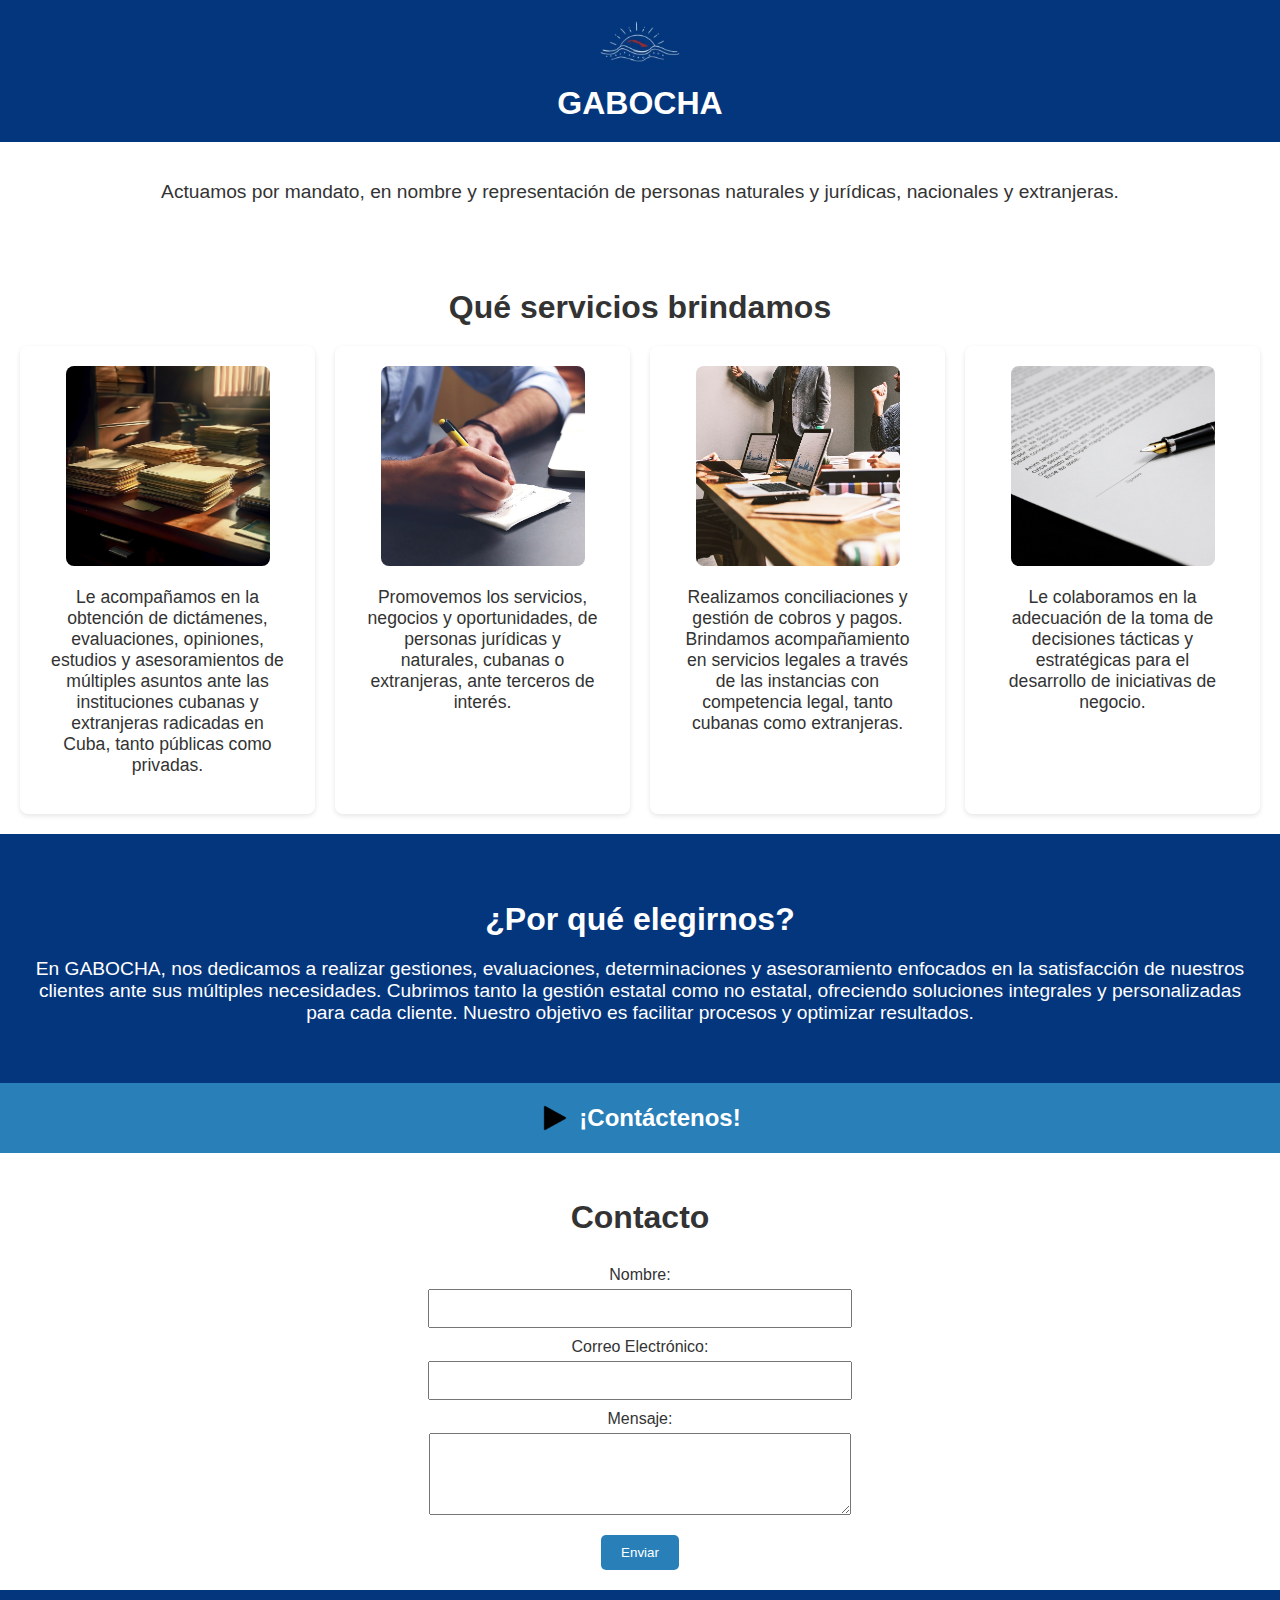
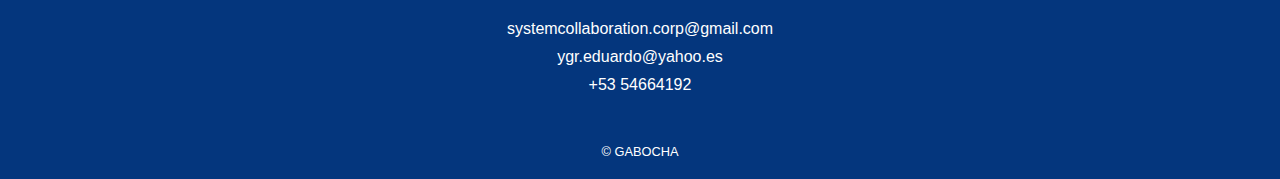
==== commit c88fe52c: "Add files via upload" ====
--- a/index.html
+++ b/index.html
@@ -31,23 +31,19 @@
     <div class="services-grid">
       <div class="service">
         <img src="./Resources/writing-desk-8280356_1280.jpg" alt="Gestiones Administrativas" class="service-img">
-        <h3>Gestiones Administrativas</h3>
         <p>Le acompañamos en la obtención de dictámenes, evaluaciones, opiniones, estudios y asesoramientos de múltiples asuntos ante las instituciones cubanas y extranjeras radicadas en Cuba, tanto públicas como privadas.</p>
       </div>
       <div class="service">
         <img src="./Resources/man-593333_1280.jpg" alt="Evaluaciones Técnicas" class="service-img">
-        <h3>Evaluaciones Técnicas</h3>
         <p>Promovemos los servicios, negocios y oportunidades, de personas jurídicas y naturales, cubanas o extranjeras, ante terceros de interés.</p>
       </div>
       <div class="service">
         <img src="./Resources/job-5382501_1280.jpg" alt="Asesoramiento Económico" class="service-img">
-        <h3>Asesoramiento Económico</h3>
         <p>Realizamos conciliaciones y gestión de cobros y pagos.  Brindamos acompañamiento en servicios legales a través de las instancias con competencia legal, tanto cubanas como extranjeras.</p>
       </div>
       <div class="service">
         <img src="./Resources/document-428333_1920.jpg" alt="Determinaciones Estratégicas" class="service-img">
-        <h3>Determinaciones Estratégicas</h3>
-        <p>Ayudamos a tomar decisiones informadas y estratégicas para el crecimiento de tu negocio.</p>
+        <p>Le colaboramos en la adecuación de la toma de decisiones tácticas y estratégicas para el desarrollo de iniciativas de negocio.</p>
       </div>
     </div>
   </section>
--- a/Css/index.css
+++ b/Css/index.css
@@ -242,6 +242,9 @@
   .hero{
     display: none;
   }
+  .introduction img{
+    display: none;
+  }
 }
 
 @media (min-width: 1000px) {
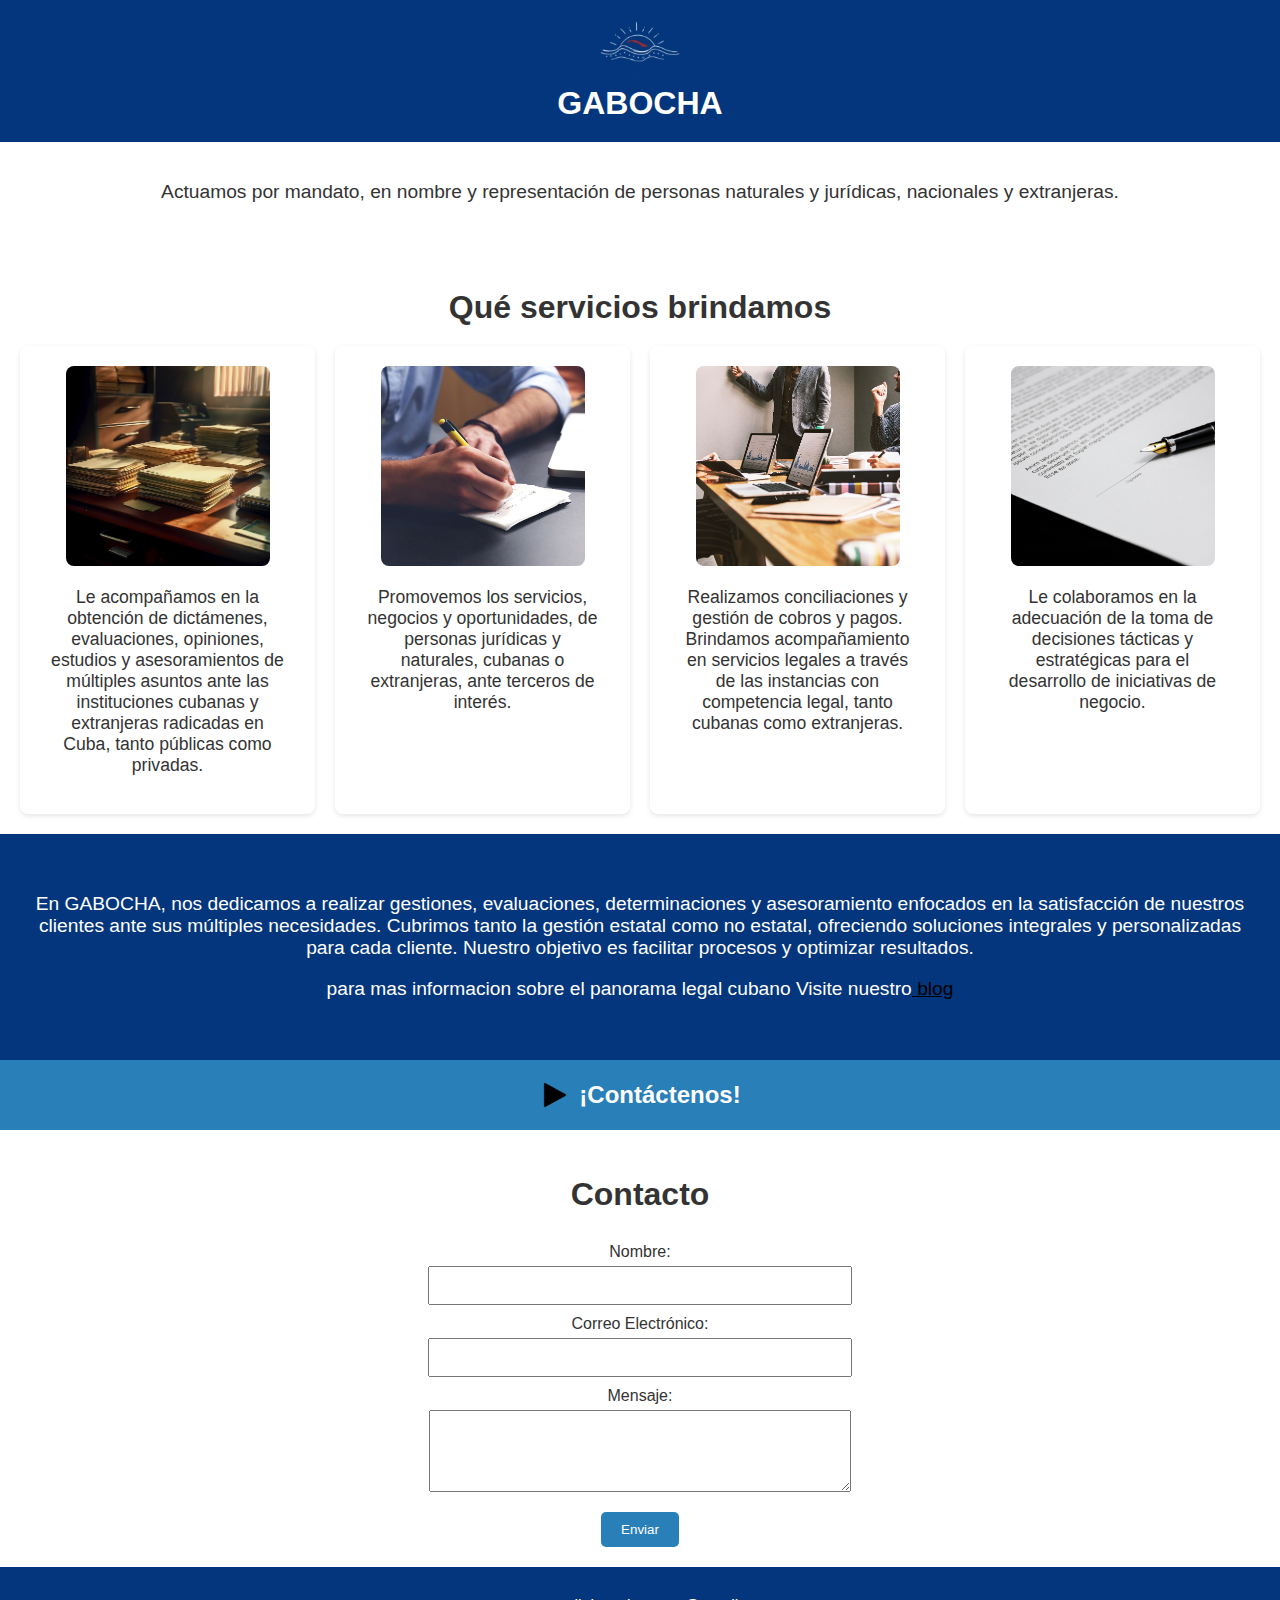
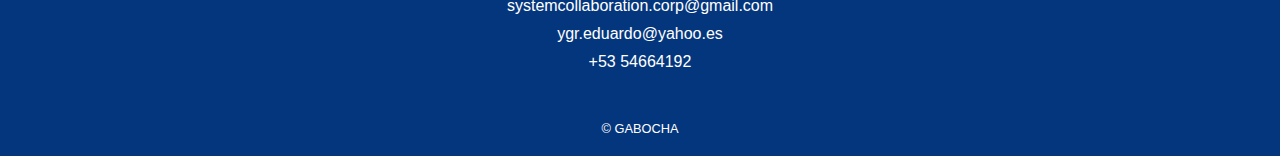
==== commit b3ff746a: "Add files via upload" ====
--- a/index.html
+++ b/index.html
@@ -5,6 +5,7 @@
   <meta name="viewport" content="width=device-width, initial-scale=1.0">
   <title>GABOCHA - Servicios de Consultoría</title>
   <script src="https://code.jquery.com/jquery-3.6.0.min.js"></script>
+  <link rel="shortcut icon" href="./Resources/logo2.jpg" type="image/x-icon">
 </head>
 <body>
   <header class="header">
@@ -49,8 +50,8 @@
   </section>
 
   <section class="why-us">
-    <h2>¿Por qué elegirnos?</h2>
     <p>En GABOCHA, nos dedicamos a realizar gestiones, evaluaciones, determinaciones y asesoramiento enfocados en la satisfacción de nuestros clientes ante sus múltiples necesidades. Cubrimos tanto la gestión estatal como no estatal, ofreciendo soluciones integrales y personalizadas para cada cliente. Nuestro objetivo es facilitar procesos y optimizar resultados.</p>
+    <p>para mas informacion sobre el panorama legal cubano Visite nuestro<a href="./blog.html" target="_blank" rel="noopener noreferrer"> blog</a></p>
   </section>
 
   <section class="call-to-action">
--- a/Css/index.css
+++ b/Css/index.css
@@ -126,7 +126,9 @@
 .why-us p {
   font-size: 1.2em;
 }
-
+.why-us a{
+  color: black;
+}
 .call-to-action {
   background-color: #2980b9;
   color: #fff;
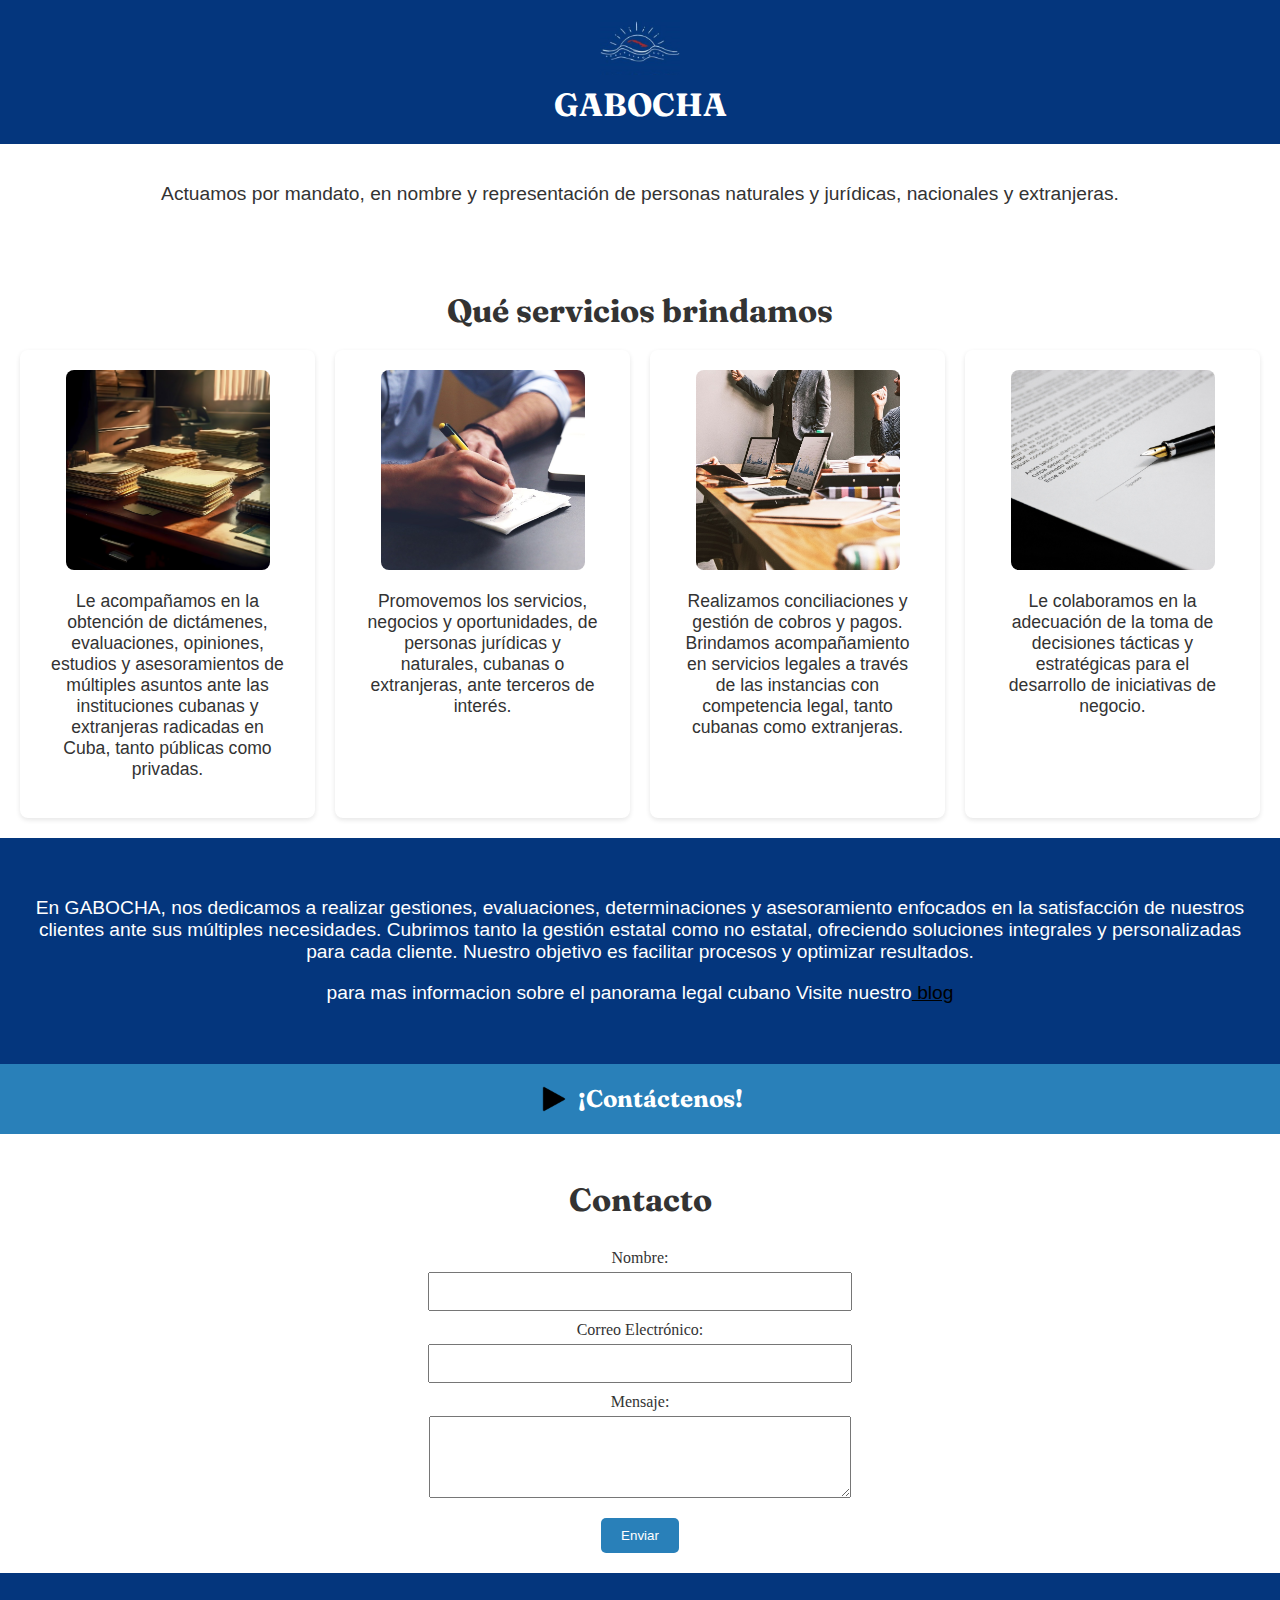
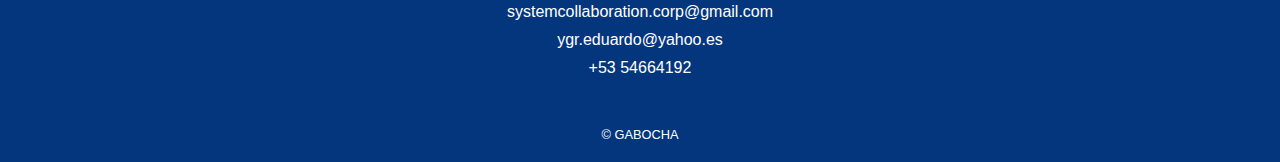
==== commit 3363131b: "Update index.html" ====
--- a/index.html
+++ b/index.html
@@ -6,6 +6,8 @@
   <title>GABOCHA - Servicios de Consultoría</title>
   <script src="https://code.jquery.com/jquery-3.6.0.min.js"></script>
   <link rel="shortcut icon" href="./Resources/logo2.jpg" type="image/x-icon">
+  <link rel="stylesheet" href="./Css/index.css">
+
 </head>
 <body>
   <header class="header">
@@ -86,6 +88,5 @@
   </footer>
   <script src="https://code.jquery.com/jquery-3.6.0.min.js"></script>
   <script src="Main.js"></script>
-  <link rel="stylesheet" href="./Css/index.css">
 </body>
 </html>
--- a/Css/index.css
+++ b/Css/index.css
@@ -1,11 +1,16 @@
+@import url('https://fonts.googleapis.com/css2?family=Fraunces:ital,opsz,wght@0,9..144,100..900;1,9..144,100..900&display=swap');
 body {
-  font-family: Arial, sans-serif;
   margin: 0;
   padding: 0;
   background-color: white;
   color: #333;
 }
-
+h1, h2, h3, h4, h5,h6{
+  font-family: "Fraunces", serif;
+}
+p{
+  font-family: Arial, Helvetica, sans-serif;
+}
 .header {
   background-color: #04367d;
   color: #fff;
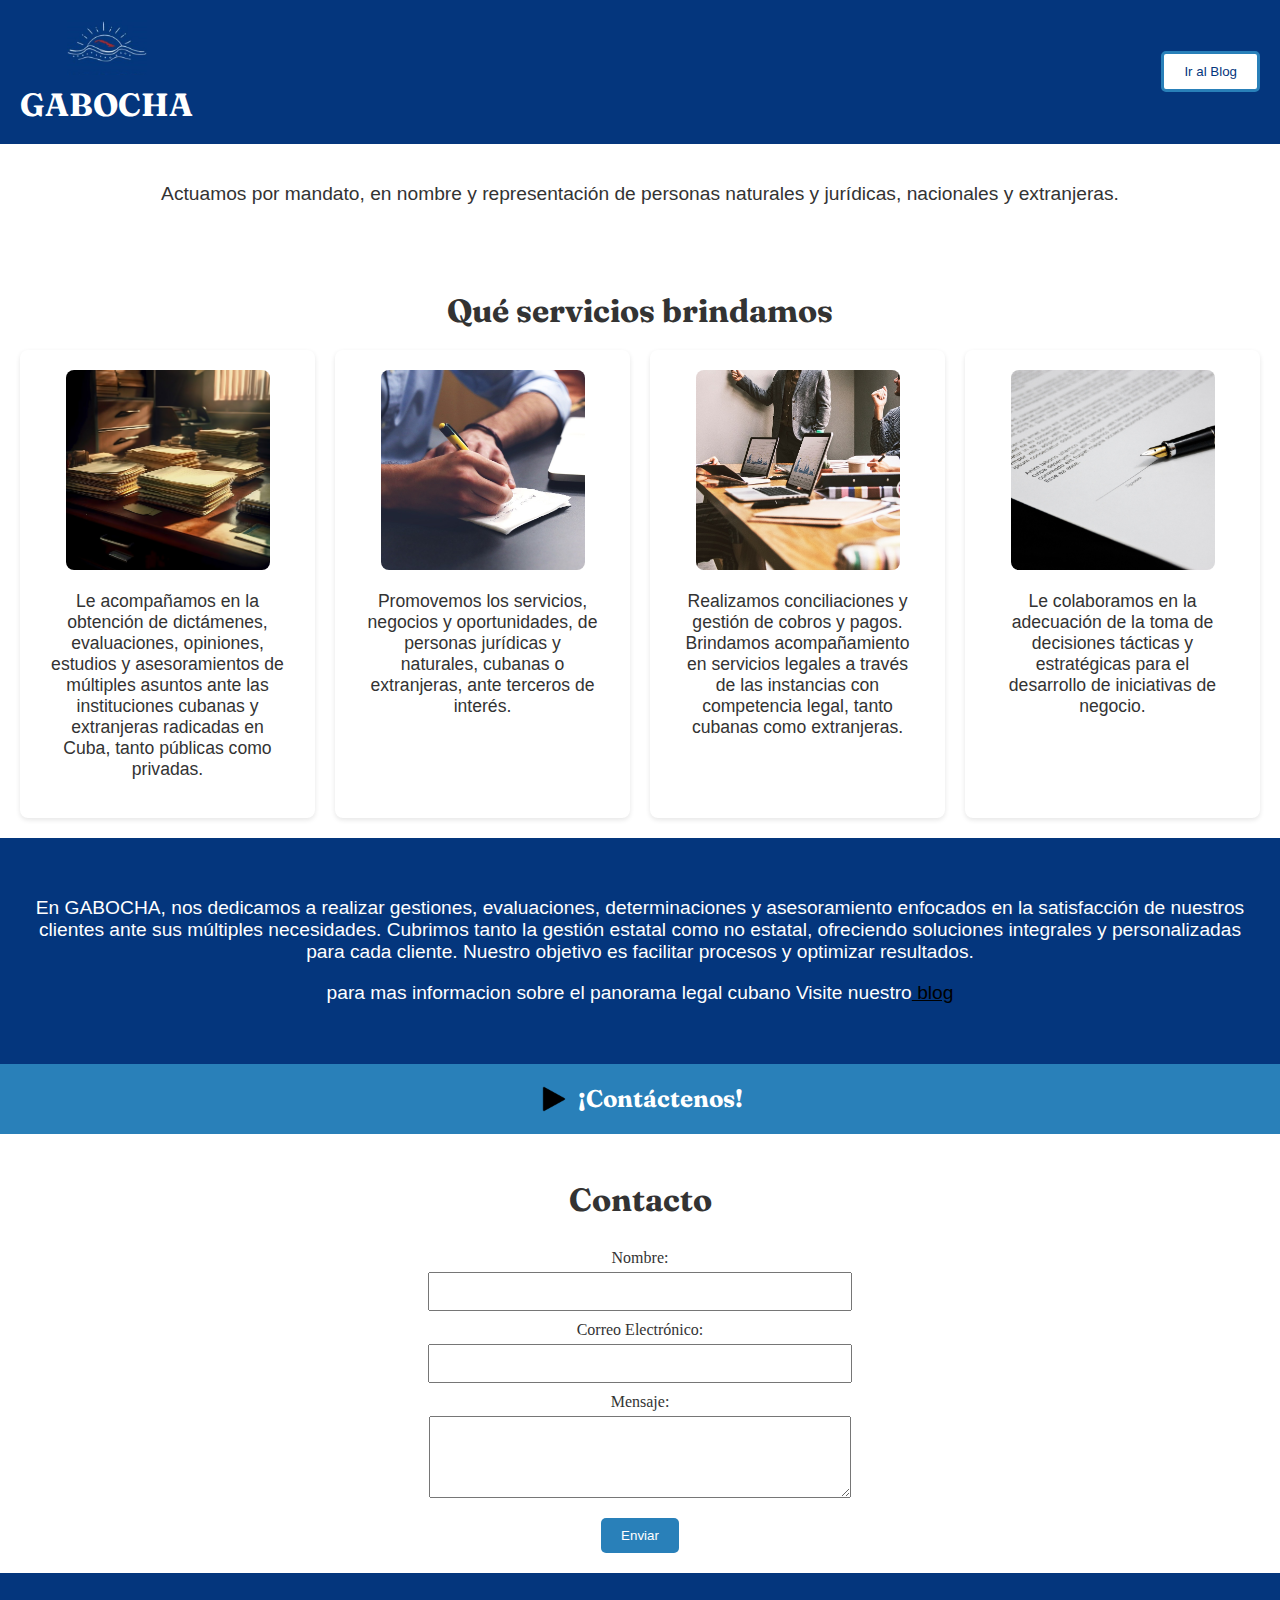
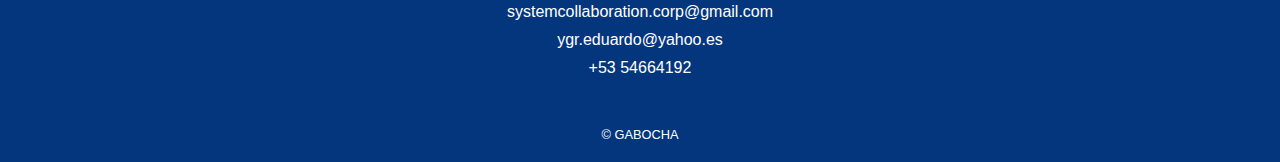
==== commit 57cfe856: "Add files via upload" ====
--- a/index.html
+++ b/index.html
@@ -7,12 +7,16 @@
   <script src="https://code.jquery.com/jquery-3.6.0.min.js"></script>
   <link rel="shortcut icon" href="./Resources/logo2.jpg" type="image/x-icon">
   <link rel="stylesheet" href="./Css/index.css">
-
 </head>
 <body>
-  <header class="header">
-    <img src="./Resources/logo2.jpg" alt="Logo GABOCHA">
-    <h1>GABOCHA</h1>
+  <header>
+    <div class="header">
+      <img src="./Resources/logo2.jpg" alt="Logo GABOCHA">
+      <h1>GABOCHA</h1>
+    </div>
+    <div class="header-button">
+      <button id="navegarBlog">Ir al Blog</button>
+    </div>
   </header>
 
   <section class="hero">
--- a/Css/index.css
+++ b/Css/index.css
@@ -11,17 +11,22 @@
 p{
   font-family: Arial, Helvetica, sans-serif;
 }
-.header {
-  background-color: #04367d;
-  color: #fff;
-  padding: 20px;
-  display: flex;
+header {
+  background-color: #04367d;
+  color: #fff;
+  padding: 20px;
+  display: flex;
+  justify-content: space-between;
+  align-items: center;
+}
+.header{
+  display: flex;
+  flex-direction: column;
   justify-content: center;
   align-items: center;
-  flex-direction: column;
-}
-
-.header img {
+}
+
+.header img{
   width: 80px;
   height: auto;
   margin-bottom: 10px;
@@ -31,7 +36,18 @@
   font-size: 2em;
   margin: 0;
 }
-
+.header-button{
+   display: flex;
+   justify-content: center;
+   align-items: center;
+   flex-direction: column;
+}
+.header-button button{
+  background-color: white;
+  border: 3px solid #2980b9;
+  color: #04367d;
+  margin: 0;
+}
 .hero {
   display: grid;
   grid-template-columns: 1fr;
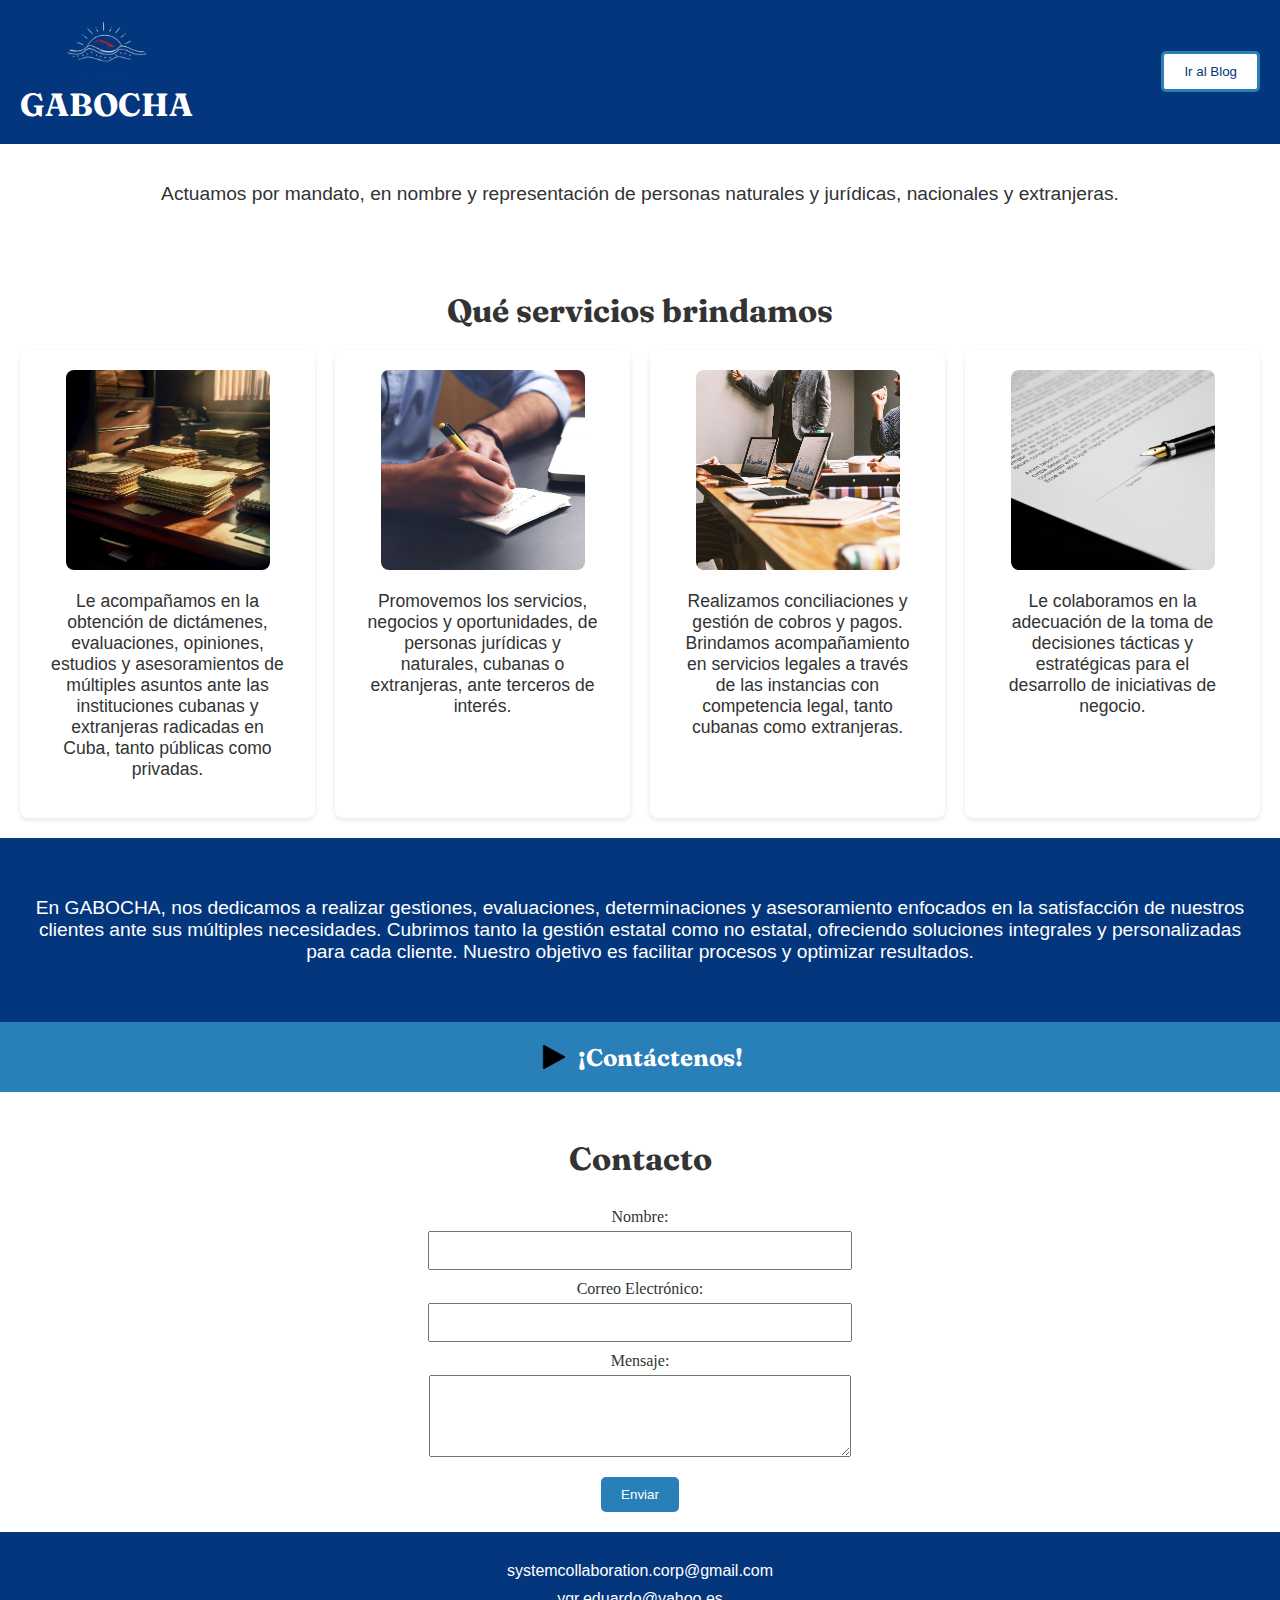
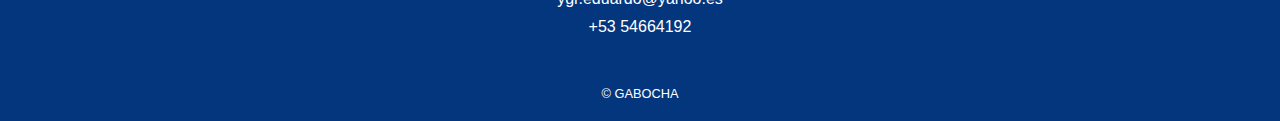
==== commit a887b76a: "Update index.html" ====
--- a/index.html
+++ b/index.html
@@ -57,7 +57,6 @@
 
   <section class="why-us">
     <p>En GABOCHA, nos dedicamos a realizar gestiones, evaluaciones, determinaciones y asesoramiento enfocados en la satisfacción de nuestros clientes ante sus múltiples necesidades. Cubrimos tanto la gestión estatal como no estatal, ofreciendo soluciones integrales y personalizadas para cada cliente. Nuestro objetivo es facilitar procesos y optimizar resultados.</p>
-    <p>para mas informacion sobre el panorama legal cubano Visite nuestro<a href="./blog.html" target="_blank" rel="noopener noreferrer"> blog</a></p>
   </section>
 
   <section class="call-to-action">
